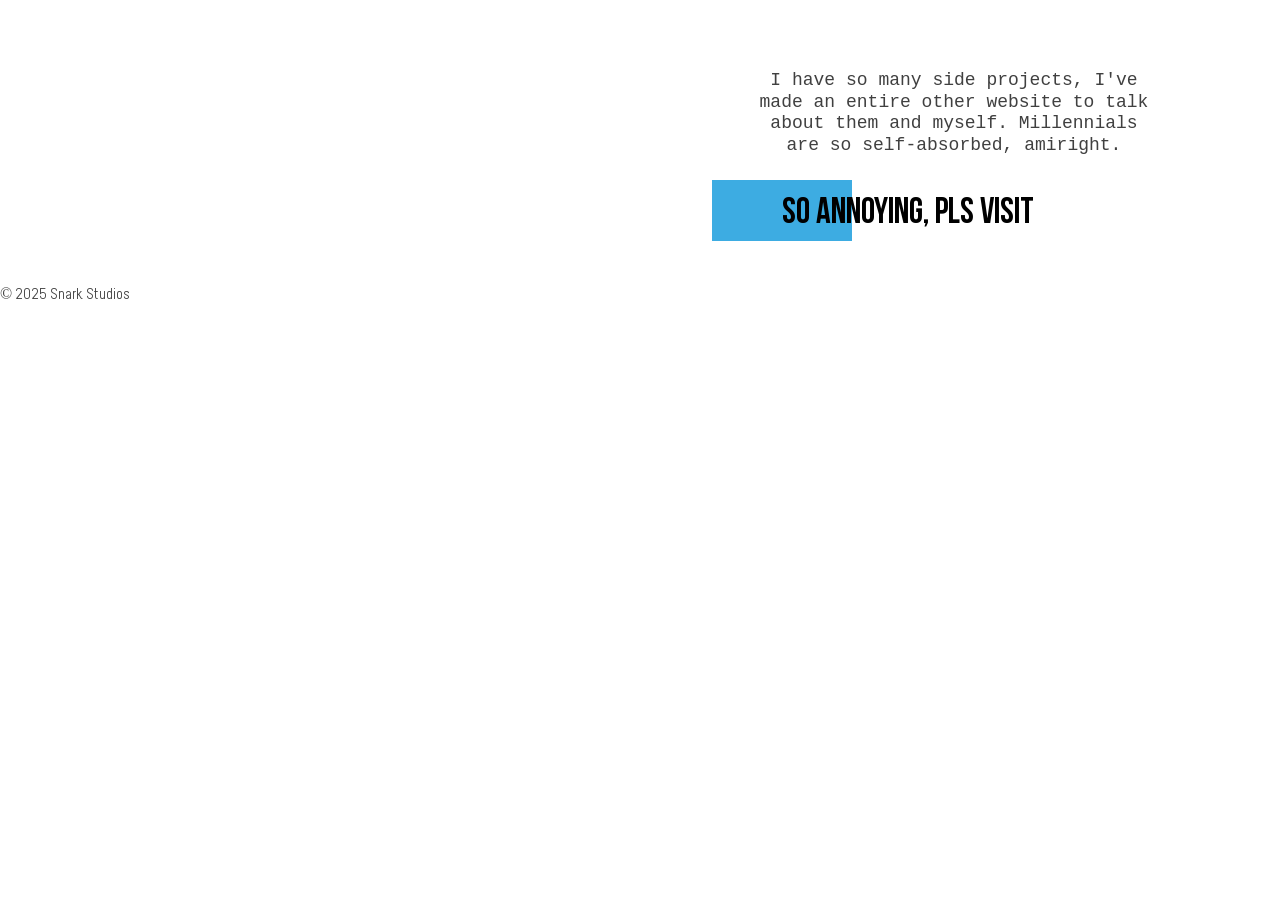
==== about.html @ 35beebc9 "initial commit everything! all subpages, js, site-header parts, images, fonts" ====
<!DOCTYPE html>
<html lang="en">
<head><meta charset="UTF-8"><title>About</title><link rel="stylesheet" href="style.css">
<script type="module" src="/site-header.js"></script></head>
<body>
<site-header></site-header>
<main id="ss-page-about" class="site-main" role="main">
            <div class="entry-content">
                <div class="ab-container">
                    <div class="ab-pic">
                        <img src="../../wp-content/uploads/2024/sara-about.jpg">
                    </div>
                    <div class="ab-headers">
                        <h5>I have so many side projects, I've made an entire other website to talk about them and myself. Millennials are so self-absorbed, amiright.</h5>
                        <a href="https://instagram.com/vtsara" class="ss-btn blue" target="_blank">So annoying, pls visit</a>
                    </div>
                </div>
            </div><!-- .entry-content -->
</main>
<footer><p>&copy; 2025 Snark Studios</p></footer>
</body>
</html>
---- style.css ----
/*--------------------------------------------------------------
>>> TABLE OF CONTENTS:
----------------------------------------------------------------
# Generic
	- Normalize
	- Box sizing
# Base
	- Typography
	- Elements
	- Links
	- Forms
## Layouts
# Components
	- Navigation
	- Posts and pages
	- Comments
	- Widgets
	- Media
	- Captions
	- Galleries
# plugins
	- Jetpack infinite scroll
# Utilities
	- Accessibility
	- Alignments

--------------------------------------------------------------*/

/*--------------------------------------------------------------
# Generic
--------------------------------------------------------------*/

/* Normalize
--------------------------------------------- */

/*! normalize.css v8.0.1 | MIT License | github.com/necolas/normalize.css */

/* Document
	 ========================================================================== */

/**
 * 1. Correct the line height in all browsers.
 * 2. Prevent adjustments of font size after orientation changes in iOS.
 */
html {
    line-height: 1.15;
    -webkit-text-size-adjust: 100%;
}

/* Sections
	 ========================================================================== */

/**
 * Remove the margin in all browsers.
 */
body {
    margin: 0;
}

/**
 * Render the `main` element consistently in IE.
 */
main {
    display: block;
}

/**
 * Correct the font size and margin on `h1` elements within `section` and
 * `article` contexts in Chrome, Firefox, and Safari.
 */
h1 {
    font-size: 2em;
    margin: 0.67em 0;
}

/* Grouping content
	 ========================================================================== */

/**
 * 1. Add the correct box sizing in Firefox.
 * 2. Show the overflow in Edge and IE.
 */
hr {
    box-sizing: content-box;
    height: 0;
    overflow: visible;
}

/**
 * 1. Correct the inheritance and scaling of font size in all browsers.
 * 2. Correct the odd `em` font sizing in all browsers.
 */
pre {
    font-family: monospace, monospace;
    font-size: 1em;
}

/* Text-level semantics
	 ========================================================================== */

/**
 * Remove the gray background on active links in IE 10.
 */
a {
    background-color: transparent;
}

/**
 * 1. Remove the bottom border in Chrome 57-
 * 2. Add the correct text decoration in Chrome, Edge, IE, Opera, and Safari.
 */
abbr[title] {
    border-bottom: none;
    text-decoration: underline;
    text-decoration: underline dotted;
}

/**
 * Add the correct font weight in Chrome, Edge, and Safari.
 */
b,
strong {
    font-weight: bolder;
}

/**
 * 1. Correct the inheritance and scaling of font size in all browsers.
 * 2. Correct the odd `em` font sizing in all browsers.
 */
code,
kbd,
samp {
    font-family: monospace, monospace;
    font-size: 1em;
}

/**
 * Add the correct font size in all browsers.
 */
small {
    font-size: 80%;
}

/**
 * Prevent `sub` and `sup` elements from affecting the line height in
 * all browsers.
 */
sub,
sup {
    font-size: 75%;
    line-height: 0;
    position: relative;
    vertical-align: baseline;
}

sub {
    bottom: -0.25em;
}

sup {
    top: -0.5em;
}

/* Embedded content
	 ========================================================================== */

/**
 * Remove the border on images inside links in IE 10.
 */
img {
    border-style: none;
}

/* Forms
	 ========================================================================== */

/**
 * 1. Change the font styles in all browsers.
 * 2. Remove the margin in Firefox and Safari.
 */
button,
input,
optgroup,
select,
textarea {
    font-family: inherit;
    font-size: 100%;
    line-height: 1.15;
    margin: 0;
}

/**
 * Show the overflow in IE.
 * 1. Show the overflow in Edge.
 */
button,
input {
    overflow: visible;
}

/**
 * Remove the inheritance of text transform in Edge, Firefox, and IE.
 * 1. Remove the inheritance of text transform in Firefox.
 */
button,
select {
    text-transform: none;
}

/**
 * Correct the inability to style clickable types in iOS and Safari.
 */
button,
[type="button"],
[type="reset"],
[type="submit"] {
    -webkit-appearance: button;
}

/**
 * Remove the inner border and padding in Firefox.
 */
button::-moz-focus-inner,
[type="button"]::-moz-focus-inner,
[type="reset"]::-moz-focus-inner,
[type="submit"]::-moz-focus-inner {
    border-style: none;
    padding: 0;
}

/**
 * Restore the focus styles unset by the previous rule.
 */
button:-moz-focusring,
[type="button"]:-moz-focusring,
[type="reset"]:-moz-focusring,
[type="submit"]:-moz-focusring {
    outline: 1px dotted ButtonText;
}

/**
 * Correct the padding in Firefox.
 */
fieldset {
    padding: 0.35em 0.75em 0.625em;
}

/**
 * 1. Correct the text wrapping in Edge and IE.
 * 2. Correct the color inheritance from `fieldset` elements in IE.
 * 3. Remove the padding so developers are not caught out when they zero out
 *		`fieldset` elements in all browsers.
 */
legend {
    box-sizing: border-box;
    color: inherit;
    display: table;
    max-width: 100%;
    padding: 0;
    white-space: normal;
}

/**
 * Add the correct vertical alignment in Chrome, Firefox, and Opera.
 */
progress {
    vertical-align: baseline;
}

/**
 * Remove the default vertical scrollbar in IE 10+.
 */
textarea {
    overflow: auto;
}

/**
 * 1. Add the correct box sizing in IE 10.
 * 2. Remove the padding in IE 10.
 */
[type="checkbox"],
[type="radio"] {
    box-sizing: border-box;
    padding: 0;
}

/**
 * Correct the cursor style of increment and decrement buttons in Chrome.
 */
[type="number"]::-webkit-inner-spin-button,
[type="number"]::-webkit-outer-spin-button {
    height: auto;
}

/**
 * 1. Correct the odd appearance in Chrome and Safari.
 * 2. Correct the outline style in Safari.
 */
[type="search"] {
    -webkit-appearance: textfield;
    outline-offset: -2px;
}

/**
 * Remove the inner padding in Chrome and Safari on macOS.
 */
[type="search"]::-webkit-search-decoration {
    -webkit-appearance: none;
}

/**
 * 1. Correct the inability to style clickable types in iOS and Safari.
 * 2. Change font properties to `inherit` in Safari.
 */
::-webkit-file-upload-button {
    -webkit-appearance: button;
    font: inherit;
}

/* Interactive
	 ========================================================================== */

/*
 * Add the correct display in Edge, IE 10+, and Firefox.
 */
details {
    display: block;
}

/*
 * Add the correct display in all browsers.
 */
summary {
    display: list-item;
}

/* Misc
	 ========================================================================== */

/**
 * Add the correct display in IE 10+.
 */
template {
    display: none;
}

/**
 * Add the correct display in IE 10.
 */
[hidden] {
    display: none;
}

/* Box sizing
--------------------------------------------- */

/* Inherit box-sizing to more easily change it's value on a component level.
@link http://css-tricks.com/inheriting-box-sizing-probably-slightly-better-best-practice/ */
*,
*::before,
*::after {
    box-sizing: inherit;
}

html {
    box-sizing: border-box;
}

/*--------------------------------------------------------------
# Base
--------------------------------------------------------------*/

/* Typography
--------------------------------------------- */
body,
button,
input,
select,
optgroup,
textarea {
    color: #404040;
    font-family: -apple-system, BlinkMacSystemFont, "Segoe UI", Roboto, Oxygen-Sans, Ubuntu, Cantarell, "Helvetica Neue", sans-serif;
    font-size: 1rem;
    line-height: 1.5;
}

@font-face {
    font-family: Bebas;
    src: url('media/BebasNeue.svg') format('svg'),
        /* Legacy iOS */
        url('media/BebasNeue.woff') format('woff'),
        /* Pretty Modern Browsers */
        url('media/BebasNeue.woff2') format('woff2'),
        /* Super Modern Browsers */
        url('media/BebasNeue.ttf') format('truetype');
    /* Safari, Android, iOS */
}

@font-face {
    font-family: Melbourne;
    src: url('media/Melbourne.svg') format('svg'),
        /* Legacy iOS */
        url('media/Melbourne.woff') format('woff'),
        /* Pretty Modern Browsers */
        url('media/Melbourne.woff2') format('woff2'),
        /* Super Modern Browsers */
        url('media/Melbourne.ttf') format('truetype');
    /* Safari, Android, iOS */
}

h1,
h2,
h3,
h4,
h5,
h6 {
    clear: both;
    font-weight: normal;
}

h1 {
    font-family: 'Bebas';
    color: #000;
    font-size: 60px;
}

h2 {
    font-family: 'Bebas';
    font-size: 24px;
    font-size: 2.2rem;
    color: #3dace2;
}

h3 {
    font-family: 'Bebas';
    font-size: 22px;
    font-size: 2.2rem;
    color: #000;
    line-height: 1.45;
}

h3.protected-subheader {
    font-size: 21px;
    max-width: 500px;
    line-height: 1.2;
    text-align: center;
    margin: 70px auto;
}

h4 {
    font-family: 'Bebas';
    color: #3dace2;
    font-size: 40px;
}

h5 {
    font-family: 'Courier', Courier, monospace;
}

h6 {
    font-family: Courier;
    color: #3dace2;
    font-size: 15px;
    font-weight: 600;
}

p {
    margin-bottom: 1.5em;
    font-family: 'Melbourne';
}

dfn,
cite,
em,
i {
    font-style: italic;
}

blockquote {
    margin: 0 1.5em;
}

address {
    margin: 0 0 1.5em;
}

pre {
    background: #eee;
    font-family: "Courier 10 Pitch", courier, monospace;
    line-height: 1.6;
    margin-bottom: 1.6em;
    max-width: 100%;
    overflow: auto;
    padding: 1.6em;
}

code,
kbd,
tt,
var {
    font-family: monaco, consolas, "Andale Mono", "DejaVu Sans Mono", monospace;
}

abbr,
acronym {
    border-bottom: 1px dotted #666;
    cursor: help;
}

mark,
ins {
    background: #fff9c0;
    text-decoration: none;
}

big {
    font-size: 125%;
}

/* Elements
--------------------------------------------- */
body {
    background: #fff;
    font-family: 'Melbourne';
}

hr {
    background-color: #c485f0;
    margin: 40px 0 70px;
    height: 3px;
    box-shadow: 0 4px 6px 1px rgba(0, 0, 0, 0.3);
}

ul,
ol {
    margin: 0 0 1.5em 3em;
}

ul {
    list-style: disc;
}

ol {
    list-style: decimal;
}

li>ul,
li>ol {
    margin-bottom: 0;
    margin-left: 1.5em;
}

dt {
    font-weight: 700;
}

dd {
    margin: 0 1.5em 1.5em;
}

/* Make sure embeds and iframes fit their containers. */
embed,
iframe,
object {
    max-width: 100%;
}

img {
    height: auto;
    max-width: 100%;
}

figure {
    margin: 1em 0;
}

table {
    margin: 0 0 1.5em;
    width: 100%;
}

/* Links + Buttons
--------------------------------------------- */
a {
    color: #3dace2;
    text-decoration: none;
}

a:hover,
a:focus,
a:active {
    text-decoration: none;
}

a:focus {
    outline: thin dotted;
}

a:hover,
a:active {
    outline: 0;
}

a,
button,
input:focus,
input[type="button"],
input[type="reset"],
input[type="submit"],
textarea:focus,
.button,
.front-page .overlay,
.gallery img,
.site-header {
    -webkit-transition: all 0.3s ease-in-out;
    -moz-transition: all 0.3s ease-in-out;
    -ms-transition: all 0.3s ease-in-out;
    -o-transition: all 0.3s ease-in-out;
    transition: all 0.3s ease-in-out;
}

.ss-btn {
    -webkit-transition: all 0.3s ease-in-out;
    -moz-transition: all 0.3s ease-in-out;
    -ms-transition: all 0.3s ease-in-out;
    -o-transition: all 0.3s ease-in-out;
    transition: all 0.3s ease-in-out;
    background-color: transparent;
    padding: 10px 40px 8px;
    display: inline-block;
    position: relative;
    font-family: Bebas;
    font-size: 36px;
    line-height: 33px;
    color: #fff;
    position: relative;
    z-index: 1;
    margin: 30px 20px;
    opacity: 1;
}

.ss-btn:after {
    content: '';
    position: absolute;
    background-color: #3dace2;
    height: 61px;
    width: 140px;
    left: -30px;
    top: -6px;
    z-index: -1;
    transition: all .3s ease-in;
}

.ss-btn:hover:after {
    left: 24px;
    width: 92%;
    transition: all .3s ease-in;
}

.ss-btn a {
    color: #000;
}

.ss-btn.sm {
    transform: scale(0.7);
}

.ss-btn.green:after {
    background-color: #c7da2c;
}

.ss-btn.pink,
.ss-btn.blue,
.ss-btn.green {
    color: #fff;
}

.ss-btn.pink:after {
    background-color: #c485f0;
}

.ss-btn.green:hover:after {
    left: 24px;
    width: 92%;
}

.ss-btn.black:after {
    background-color: #000;
    height: 52px;
    top: -4px;
}

.ss-btn:focus {
    color: #fff;
}

.ss-btn:hover,
.ss-btn:active,
.ss-btn:visited {
    color: #fff;
}

.button p {
    text-align: center; 
    font-style: italic;
}

.smaller {
    font-size: 24px;
    padding: 12px 25px 10px;
}

/* image link / hover */

.ss-img img {
    -webkit-transition: all 0.3s ease-in-out;
    -moz-transition: all 0.3s ease-in-out;
    -ms-transition: all 0.3s ease-in-out;
    -o-transition: all 0.3s ease-in-out;
    transition: all 0.3s ease-in-out;
}

.ss-img img:hover {
    filter: grayscale(100%);
}


/* Forms
--------------------------------------------- */

input[type="button"],
input[type="reset"] {
    border: 1px solid;
    border-color: #ccc #ccc #bbb;
    border-radius: 3px;
    background: #e6e6e6;
    color: rgba(0, 0, 0, 0.8);
    line-height: 1;
    padding: 0.6em 1em 0.4em;
}

input[type="text"],
input[type="email"],
input[type="url"],
input[type="password"],
input[type="search"],
input[type="number"],
input[type="tel"],
input[type="range"],
input[type="date"],
input[type="month"],
input[type="week"],
input[type="time"],
input[type="datetime"],
input[type="datetime-local"],
input[type="color"],
textarea {
    color: #111;
    border: none;
    border-radius: 0px;
    padding: 7px;
}

input[type="text"]:focus,
input[type="email"]:focus,
input[type="url"]:focus,
input[type="password"]:focus,
input[type="search"]:focus,
input[type="number"]:focus,
input[type="tel"]:focus,
input[type="range"]:focus,
input[type="date"]:focus,
input[type="month"]:focus,
input[type="week"]:focus,
input[type="time"]:focus,
input[type="datetime"]:focus,
input[type="datetime-local"]:focus,
input[type="color"]:focus,
textarea:focus {
    color: #111;
    border: 1px solid #c485f0;
    opacity: 100%;
    background-color: #ede5f9;
}

select {
    border: 1px solid #ccc;
}

textarea {
    width: 100%;
}

input,
select,
textarea {
    background-color: #b5b6b7;
    opacity: 10%;
    border: none;
    border-radius: 0;
    color: #000;
    font-family: Melbourne, sans-serif;
    font-size: 20px;
    font-size: 2rem;
    -webkit-font-smoothing: antialiased;
    font-weight: 400;
    line-height: 1.5;
    padding: 20px;
    width: 100%;
}

input[type="submit"] {
    width: unset;
}

input[type="submit"]:hover {
    cursor: pointer;
    background-color: #c485f0;
}



/* Navigation
--------------------------------------------- */
#masthead {
    position: relative;
}

.main-header {
    position: fixed;
    width: 100%;
    z-index: 999;
    top: 0;
    opacity: 0;
    pointer-events: none;
    background: rgb(255 255 255 / 70%);
    border-bottom: 3px solid #cede54;
    box-shadow: 2px 4px 9px 1px #b5b6b7;
    transition: opacity .5s ease-in .2s;
}

.home .main-header.visible {
    transition: opacity .5s ease-in .2s;
    opacity: 1;
    pointer-events: auto;
}

.main-header .container {
    display: flex;
    flex-direction: row;
    justify-content: space-between;
    align-items: center;
    max-width: 1200px;
    margin: auto;
    padding: 0 20px;
}

.main-header .site-branding {
    max-width: 90px;
}

.site-branding img {
    padding: 7px;
    vertical-align: middle;
}

.main-navigation ul {
    display: flex;
    gap: 20px;
    list-style: none;
    margin: 0;
    padding-left: 0;
    font-family: 'Bebas';
    font-size: 26px;
    letter-spacing: .5px;
}

.main-navigation ul ul {
    box-shadow: 0 3px 3px rgba(0, 0, 0, 0.2);
    float: left;
    position: absolute;
    top: 100%;
    left: -999em;
    z-index: 99999;
}

.main-navigation ul ul ul {
    left: -999em;
    top: 0;
}

.main-navigation ul ul li:hover>ul,
.main-navigation ul ul li.focus>ul {
    display: block;
    left: auto;
}

.main-navigation ul ul a {
    width: 200px;
}

.main-navigation ul li:hover>ul,
.main-navigation ul li.focus>ul {
    left: auto;
}

.main-navigation li {
    position: relative;
    padding: 5px 0px;
}

.main-navigation li#menu-item-22 {
    padding: 5px 20px 5px;
    background: #3dace2;
}

.main-navigation li#menu-item-22 a {
    color: #fff;
}

.main-navigation a {
    display: block;
    text-decoration: none;
    position: relative;
}

.main-navigation a:hover {
    transform: translatey(14px);
}

/* Small menu. */
.menu-toggle,
.main-navigation.toggled ul {
    display: block;
}

@media screen and (min-width: 37.5em) {

    .menu-toggle {
        display: none;
    }
}

.site-main .comment-navigation,
.site-main .posts-navigation,
.site-main .post-navigation {
    margin: 0 0 1.5em;
}

.comment-navigation .nav-links,
.posts-navigation .nav-links,
.post-navigation .nav-links {
    display: flex;
}

.comment-navigation .nav-previous,
.posts-navigation .nav-previous,
.post-navigation .nav-previous {
    flex: 1 0 50%;
}

.comment-navigation .nav-next,
.posts-navigation .nav-next,
.post-navigation .nav-next {
    text-align: end;
    flex: 1 0 50%;
}

/* Posts and pages
--------------------------------------------- */

.page-content,
.entry-content,
.entry-summary {
    margin: 1.5em 0 0;
}

header.entry-header {
    background-color: #cede54;
    padding: 30px 0 0;
    height: 300px;
}

.site-main .entry-content {
    margin: 70px auto;
}

.site-main h5 {
    max-width: 400px;
    margin: auto;
    text-align: center;
    font-size: 19px;
    line-height: 1.2;
}

/* Media
--------------------------------------------- */


/* Make sure logo link wraps around logo image. */
.custom-logo-link {
    display: inline-block;
}

/*--------------------------------------------------------------
# Utilities
--------------------------------------------------------------*/

.ss-flex-row {
    display: flex;
    flex-direction: row;
}

.ss-flex-col {
    display: flex;
    flex-direction: column;
}

.overlay {
    position: absolute;
    top: 0;
    left: 0;
    width: 100%;
    height: 100%;
}

.bebas {
    font-family: 'Bebas';
    font-weight: normal;
}

.blue {
    color: #3dace2;
}

.green {
    color: #c7da2c;
}

.pink {
    color: #c485f0;
}

.blk-txt {
    color: #000 !important;
}

.center {
    text-align: center;
}

.mini-p {
    max-width: 600px;
    margin: auto;
}

.hex-bkgr {
    background: url('media/bkgr-light-hex.jpg');
    background-repeat: no-repeat;
    background-size: cover;
    background-size: cover;
    background-repeat: no-repeat;
}


/* Current Clients Banner */

.current-clients {
    padding: 90px 20px 100px;
    background-color: #c7da2c;
    text-align: center;
}

.current-clients h3 {
    display: inline;
    padding-right: 30px;
    font-size: 2.8rem;
}

.current-clients a.ss-btn {
    vertical-align: super;
}

.current-clients .ss-btn:after {
    width: 197px;
}

.current-clients .ss-btn:hover:after {
    width: 97%;
}

.current-clients p {
    max-width: 600px;
    margin: auto;
    font-family: 'Courier';
    font-size: 12px;
}

.current-clients p a {
    vertical-align: unset;
    text-decoration: underline;
}



/* Titles
--------------------------------------------- */

.archive-description .entry-title,
.archive-title,
.author-box-title {
    font-size: 24px;
    font-size: 2.4rem;
    margin-bottom: 10px;
}

.entry-title {
    font-size: 70px;
    font-size: 7.4rem;
    color: #3dace2;
}

article.page .entry-title {
    margin-top: 190px;
    margin-bottom: 0;
    text-align: center;
}

.entry-title a,
.sidebar .widget-title a {
    color: #000;
    text-decoration: none;
}

.entry-title a:hover,
.entry-title a:focus {
    color: #e17fb3;
}

/* Alignments
--------------------------------------------- */
.alignleft {

    /*rtl:ignore*/
    float: left;

    /*rtl:ignore*/
    margin-right: 1.5em;
    margin-bottom: 1.5em;
}

.alignright {

    /*rtl:ignore*/
    float: right;

    /*rtl:ignore*/
    margin-left: 1.5em;
    margin-bottom: 1.5em;
}

.aligncenter {
    clear: both;
    display: block;
    margin-left: auto;
    margin-right: auto;
    margin-bottom: 1.5em;
}


.inner {
    clear: both;
    margin: 0 auto;
    max-width: 1100px;
    word-wrap: break-word;
}



/* Custom Pages
--------------------------------------------- 
	- Home
	--------------------------------------------- */

#ss-welcome {
    padding: 80px 20px 20px;
    background-color: #fff;
  transition: background-color .2s ease-in;
}

#ss-welcome .inner {
    max-width: 1200px;
    opacity: 0;
    transition: opacity 1.1s ease-in;
    position: relative;
    min-height:90vh;
}

/* Visible states triggered via JS */
#ss-welcome.hero-bg-loaded {
  background-color: #c485f0;
}

.hero-content-visible {
  opacity: 1 !important;
  transition: opacity 1s ease-in;
}

.page-content-visible {
  opacity: 1 !important;
  transition: opacity 1s ease-in;
}

#ss-welcome h2 {
    margin: 20px; 
    font-size: 50px;
    line-height: .98;
    position: absolute;
    top: 40%;
    left: 50%;
    color: #c7da2c;
    max-width: 300px;
    transition: opacity 1s ease-in .4s; /* TODO: update so it fades in sep from logo */
}

.hero .movie {
    height: 80vh;
    width: 100vw;
    background: linear-gradient(#c485f0de, #c485f073 50%), url("media/whatever.jpg");
  background-attachment: fixed; 
  background-repeat: no-repeat; 
  background-size: cover; 
  background-position-x: center; 
  background-position-y: 90px; /* // Show the bottom of the image - put 0 to start at the top --> This is what JS will update when the page is scrolled */
}

.elevator {
    background-color: #c7da2c;
    padding: 80px 20px 100px;
}
.elevator h3 {
font-family: Courier;
    font-size: 22px;
    line-height: 25px;
    max-width: 400px;
    margin: 20px;
}

.elevator .boom {
    display: flex;
    flex-direction: row;
    justify-content: space-between;
    align-items: center;
    color: #000;
    margin: 50px 20px;
    font-family: bebas;
    font-size: 32px;
    line-height: .98;
}
.elevator .bg-box {
    position: relative;
    color: #000;
    font-family: Melbourne;
    font-size: 20px;
    padding: 30px 40px;
    max-width:800px;
}
.elevator .bg-box {
  opacity: 0;
  transition: opacity 0.6s ease, transform 0.6s ease;
  transform: translateX(-100px);
}
.elevator .bg-box p {
    position: relative;
    z-index: 0;
}
.elevator .bg-box:before {
    position: absolute;
    content: ''; 
    width: 110%;
    height: 450px;
    top: 0;
    left: -30px;
    background-color: #3dace2;
    z-index: 0;
}


#ss-services {
    padding: 100px 20px;
    display: flex;
    flex-direction: column;
    align-items: center;
    justify-content: center;
    min-height: 77vh;
}

#ss-services .svc-container {
    display: flex;
    flex-direction: row;
    flex-wrap: nowrap;
    justify-content: center;
    align-items: center;
    gap: 30px;
    margin-bottom: 50px;
}
#ss-services.hex-bkgr {
    background: linear-gradient(rgb(196 133 240 / 2%), rgb(196 133 240 / 45%) 97%), url(media/bkgr-light-hex.jpg);
}

.svc-container .svc-box {
    flex-grow: 1;
    text-align: center;
    border: 6px solid #c7da2c;
    padding: 30px 40px;
    transition: all .3s ease-in;
    position: relative;
}

.svc-box:hover {
    box-shadow: 13px 15px 8px rgb(177 95 208 / 50%);
    transition: all .3s ease-in;
    cursor: pointer;
}

.svc-box h3 {
    font-family: 'BEBAS';
    color: #3dace2;
    font-size: 40px;
    margin: 10px;
    line-height: .95em;
}

.svc-box h5 {
    font-family: courier;
    font-size: 17px;
    font-weight: bold;
    margin: 0 auto;
    position: relative;
    width: fit-content;
}

.svc-box h5:before {
    position: absolute;
    content: '<';
    left: -11px;
}

.svc-box h5:after {
    position: absolute;
    content: '>';
    right: -13px;
    top: 1px;
}

.svc-box p {
    font-size: 18px;
    line-height: 21px;
}

#ss-services .ss-btn {
    margin-bottom: 0;
}
#ss-services .ss-btn:after {
    width: 266px;
}
#ss-services .ss-btn:hover:after {
    width: 95%;
}

#ss-about {
    background: url('media/sara-parkbench.jpg');
    background-color: #3dabe27b;
    background-repeat: no-repeat;
    background-size: cover;
    background-position: center right;
    position: relative;
    min-height: 86vh;
}

#ss-about .overlay.bottom {
    background: rgba(61, 171, 226, 0.5);
}

#ss-about .overlay.top {
    background: linear-gradient(to bottom, rgba(35, 31, 32, 0.99) 0%,
            rgba(35, 31, 32, 0.6) 20%,
            rgba(35, 31, 32, 0) 35%,
            rgba(35, 31, 32, 0) 100%)
}

#ss-about h2 {
    text-align: center;
    color: #cede54;
    font-size: 3.5rem;
    line-height: 2.8rem;
    margin: 100px 0 0;
}

#ss-about .bio {
    max-width: 500px;
    width: 100%;
    margin-left: 12%;
}

#ss-about .bio p {
    font-family: 'Courier New';
    font-weight: bold;
    font-size: 20px;
    color: #fff;
    line-height: 1.2;
}

#ss-about .aside {
    position: absolute;
    margin: 10px 90px 20px 30px;
    right: 0;
    bottom: 0;
}

#ss-about .aside h4 {
    margin: 0;
    text-align: center;
    color: #c7da2c;
    font-size: 36px;
    line-height: 32px;
}

#ss-about .aside .ss-btn {
    font-size: 28px;
    line-height: 28px;
}

#ss-about .aside .ss-btn:after {
    height: 52px;
    top: -4px;
}


/* Custom Pages: About page */

#ss-page-about .entry-content {
    max-width: 1200px;
    margin: auto;
    padding-top: 70px;
}

#page-about .entry-header {
    text-align: right;
    margin-right: 18%;
}

.ab-container {
    display: flex;
    position: relative;
    justify-content: space-around;
    flex-direction: row;
    align-items: flex-start;
    gap: 60px;
    padding: 0 20px;
}

.ab-container .ab-pic {
    max-width: 500px;
    width: 55%;
    margin-top: -160px;
}

.ab-headers {
    width: 40%;
}

.ab-headers h5 {
    font-size: 18px;
}

.ab-headers .ss-btn {
    color: #000;
}



/* Custom Pages
--------------------------------------------- 
	- Portfolio page + layouts 
	--------------------------------------------- */

#ss-page-portfolio .entry-content {
    max-width: 1200px;
}

#ss-page-portfolio h6 {
    max-width: 500px;
    margin: auto;
    text-align: center;
    padding: 30px 0;
}

.projects-container {
    margin: auto;
    padding: 30px 20px 0;
    color: #2d2d2d;
}


@media(max-width:700px) {
    .project-img {
        padding-right: 0 !important;
        width: 100%;
    }

    .project-img img {
        max-width: 100%;
    }

    .project-info {
        width: 100%;
    }
}

.project-box {
    display: flex;
    flex-direction: row;
    align-items: center;
    margin-bottom: 50px;
}

.project-img {
    padding: 0 20px 0 0;
    width: 50%
}

.project-info {
    font-size: 20px;
    font-family: Melbourne;
    line-height: 1.2;
    width: 50%;
}

.project-title {
    margin: 0;
    line-height: 1;
}

.project-client {
    font-family: Melbourne;
    font-size: 18px;
    font-style: italic;
}

.project-summary {
    border-top: solid 3px #3dace2;
    border-bottom: solid 3px #3dace2;
    padding: 10px 0;
    margin-bottom: 10px;
}

.project-info p {
    font-size: 18px;
}

.project-summary h5,
.project-info p,
.project-info h3 {
    margin: 0;
}

.project-summary h5 {
    font-family: 'Bebas';
    text-align: left;
}

.project-info h3 {
    font-family: 'Courier New', Courier, monospace;
    font-size: 20px;
    font-weight: bold;

}

.ss-btn.project-sample {
    transform: scale(0.6);
    margin: 10px 0;
}

@media (max-width: 700px) {
    .project-box {
        flex-direction: column;
    }
}



/* Custom Pages
--------------------------------------------- 
	- Web Dev Page
	--------------------------------------------- */
#ss-page-webdev .intro {
    max-width: 700px;
    margin: 30px auto;
    padding: 20px 40px;
    font-size: 18px;
    position: relative;
    color: #fff;
}

#ss-page-webdev .intro:after {
    position: absolute;
    content: '';
    height: 100%;
    top: 0;
    left: 0;
    width: 100vw;
    background-color: #3dace2;
    z-index: -1;
}

#ss-page-webdev .row {
    display: flex;
    flex-direction: column;
    padding: 20px 0 0 12%;
    margin-left: 10%;
    margin-right: 3%;
    font-family: 'Courier';
    max-width: 950px;
    position: relative;
}

#ss-page-webdev .row:before {
    position: absolute;
    content: '';
    height: 83%;
    top: 0;
    right: 26%;
    width: 100vw;
    z-index: -1;
    border: 4px #cede54 solid;
}

#ss-page-webdev .bebas {
    color: #c485f0;
    font-size: 25px;
    text-align: center;
    margin: 30px 0 0;
}

#ss-page-webdev h6 {
    align-self: flex-end;
    margin: 60px 0 20px;
}

#ss-page-webdev .row * {
    font-family: 'courier';
    max-width: 500px;
}

#ss-page-webdev .row ul {
    margin: 0;
}

#ss-page-webdev .services {
    position: relative;
    padding: 50px 20px 70px;
}

#ss-page-webdev .services:before {
    content: "";
    position: absolute;
    top: 0;
    left: 0;
    right: 0;
    bottom: 0;
    background: url('media/bkgr-light-hex.jpg');
    background-position: left center;
    background-size: cover;
    background-repeat: no-repeat;
    transform: scaleX(-1);
    z-index: -1;
}

#ss-page-webdev .services {
    position: relative;
    padding: 100px 20px 120px;
    display: flex;
    flex-direction: column;
}

.services>div {
    max-width: 1200px;
    display: flex;
    gap: 100px;
    align-items: center;
    justify-content: flex-start;
    padding-left: 30px;
}

.services>div>div {
    max-width: 470px;
    padding: 0 40px 0 0;
}

.services h2 {
    margin: 0;
    line-height: 2.1rem;
    font-size: 2.8rem;
}

.services p {
    font-family: 'Courier';
}

.services .ss-btn {
    display: block;
}


/* password pre launch page */

/* TODO fix this */
#post-550 .entry-content {
    max-width: 800px;
    margin: 70px auto;
}

#post-550 #mc_embed_signup {
    max-width: 600px;
}


#post-147 .entry-content {
    max-width: 900px;
}




/*
- Stuff Container Layout 
--------------------------------------------- */
.ss-stuff-container {
    display: flex;
    flex-wrap: wrap;
    align-items: center;
    margin: 0 auto 30px auto;
}

.ss-stuff-item {
    flex-grow: 1;
    display: flex;
    align-items: center;
}

.ss-home-services {
    display: grid;
    grid-template-columns: 40% 40%;
    grid-column-gap: 5%;
    padding-bottom: 50px;
    justify-content: center;
}



/* Site Footer
------------------------------------------------- */

.site-footer {
    line-height: 1;
    padding: 40px 0;
    background-color: #e6e7e8;
}

.site-footer .wrap {
    margin: 0 auto;
    max-width: 1280px;
    padding-left: 60px;
    padding-right: 60px;
}

.site-footer p {
    font-size: 18px;
    font-size: 1.8rem;
    margin-bottom: 0;
    text-align: center;
}

.site-footer a {
    color: #3dace2;
}

.site-footer a:hover,
.site-footer a:focus {
    color: #e17fb3;
}



/* ANIMATIONS 
---------------------------------------- */

.site-container {
    -webkit-animation: fadein 1s;
    -moz-animation: fadein 1s;
    -ms-animation: fadein 1s;
    -o-animation: fadein 1s;
    animation: fadein 1s;
}

@keyframes fadein {
    from {
        opacity: 0;
    }

    to {
        opacity: 1;
    }
}

@-moz-keyframes fadein {
    from {
        opacity: 0;
    }

    to {
        opacity: 1;
    }
}

@-webkit-keyframes fadein {
    from {
        opacity: 0;
    }

    to {
        opacity: 1;
    }
}

@-ms-keyframes fadein {
    from {
        opacity: 0;
    }

    to {
        opacity: 1;
    }
}

@-o-keyframes fadein {
    from {
        opacity: 0;
    }

    to {
        opacity: 1;
    }
}

.js .fadeup-effect {
    opacity: 0;
    overflow: hidden;
    -webkit-animation-duration: 1s;
    animation-duration: 1s;
    -webkit-animation-fill-mode: both;
    animation-fill-mode: both;
    -webkit-animation-timing-function: ease-in-out;
    animation-timing-function: ease-in-out;
}

@-webkit-keyframes fadeInUp {
    from {
        opacity: 0;
        -webkit-transform: translateY(20px);
    }

    to {
        opacity: 1;
        -webkit-transform: translateY(0);
    }
}

@keyframes fadeInUp {
    from {
        opacity: 0;
        transform: translateY(20px);
    }

    to {
        opacity: 1;
        transform: translateY(0);
    }
}

.fadeInUp {
    -webkit-animation-name: fadeInUp;
    animation-name: fadeInUp;
}

@keyframes roll {
    to {
        transform: translateX(70vw) rotateZ(360deg);
    }
}


#page-content {
  transition: opacity 0.8s ease-in;
}


/* Media Queries
---------------------------------------------------------------------------------------------------- */

@media only screen and (max-width: 1023px) {

    .genesis-nav-menu a {
        padding-left: 10px;
        padding-right: 10px;
    }

}

@media only screen and (max-width: 800px) {

    .menu-toggle {
        line-height: 20px;
        position: relative;
        z-index: 1000;
        width: 100%;
    }

    .menu-toggle::before {
        font-size: 2em;
        margin-right: 10px;
        text-rendering: auto;
        vertical-align: middle;
    }

    .sub-menu-toggle {
        float: right;
        padding: 10px;
        position: absolute;
        right: 1px;
        top: 1px;
        z-index: 100;
    }

    .sub-menu-toggle::before {
        display: inline-block;
        text-rendering: auto;
        -webkit-transform: rotate(0);
        -ms-transform: rotate(0);
        transform: rotate(0);
        -webkit-transition: transform .25s ease-in-out;
        -ms-transition: transform .25s ease-in-out;
        transition: transform .25s ease-in-out;
    }

    .sub-menu-toggle.activated::before {
        -webkit-transform: rotate(180deg);
        -ms-transform: rotate(180deg);
        transform: rotate(180deg);
    }


    #scroll-down {
        max-width: 7%;
        padding-top: 15px;
    }

    /* portfolio responsive edits */
    .project-box {
        flex-direction: column;
    }

    .project-img {
        width: 90%;
    }

    .project-info {
        width: 90%;
    }

    /* home responsive edits */
    .top-row {
        display: flex;
        flex-direction: row;
        align-items: flex-start;
    }

    .top-row .logo {
        width: 50%;
    }

    .top-row .right {
        opacity: 0;
    }

    .title-row {
        display: flex;
        flex-direction: column;
        justify-content: center;
        align-items: center;
    }

    .title-row a,
    .title-row h3 {
        position: relative;
        top: unset !important;
        left: unset !important;
        bottom: unset !important;
    }

    .title-row a h1 span {
        text-align: center;
        margin: 0 auto 15px;
        display: block;
    }

    #ss-welcome .button img {
        display: block;
        margin: auto;
        margin-top: 70px;
    }


}

@media only screen and (max-width: 600px) {

    

}
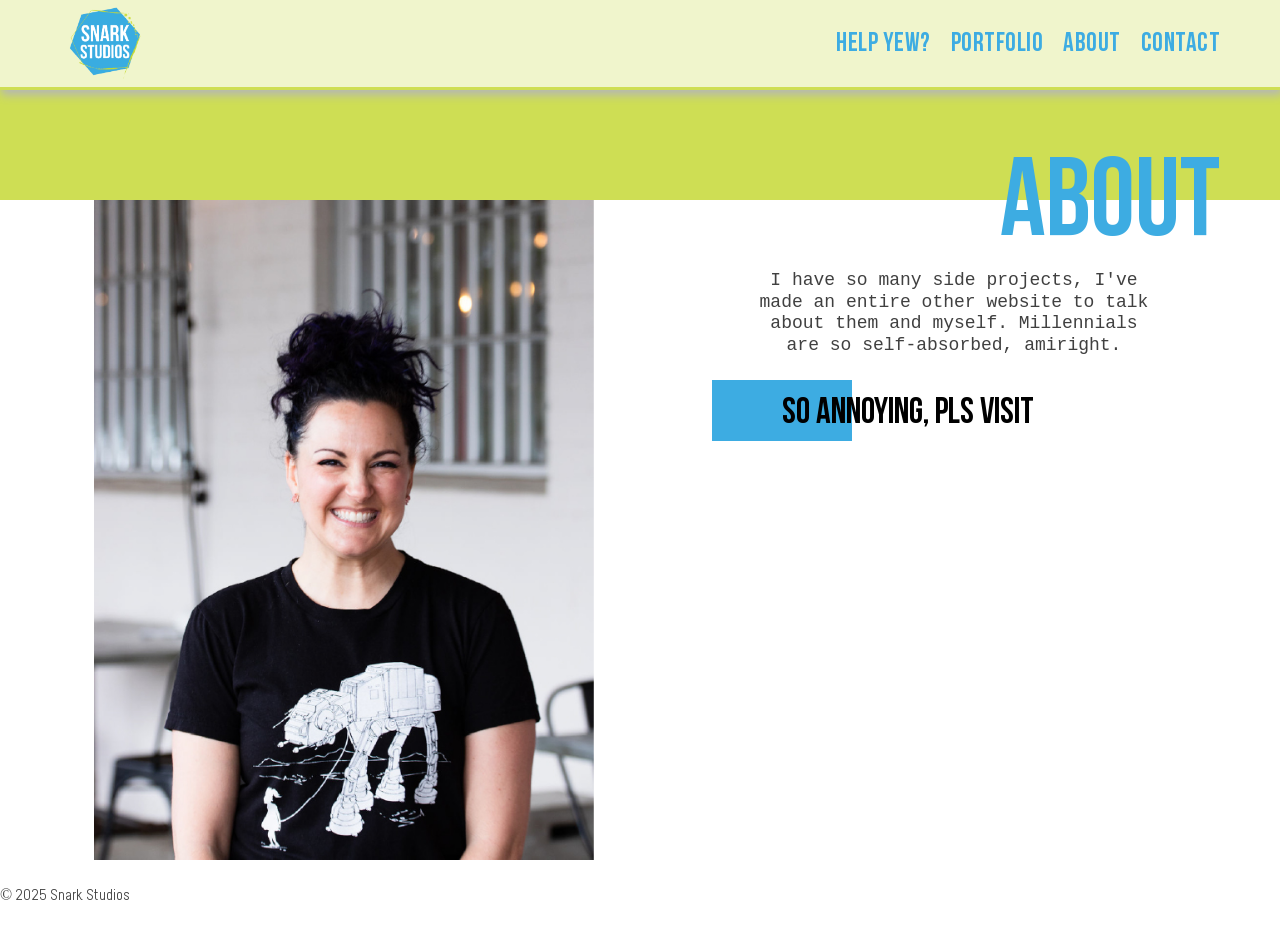
==== commit 87b001fd: "bio section major work: fading of text, fading of bg image overlay, green ribbon animation, image ch" ====
--- a/about.html
+++ b/about.html
@@ -1,22 +1,36 @@
 <!DOCTYPE html>
 <html lang="en">
-<head><meta charset="UTF-8"><title>About</title><link rel="stylesheet" href="style.css">
-<script type="module" src="/site-header.js"></script></head>
-<body>
-<site-header></site-header>
-<main id="ss-page-about" class="site-main" role="main">
-            <div class="entry-content">
-                <div class="ab-container">
-                    <div class="ab-pic">
-                        <img src="../../wp-content/uploads/2024/sara-about.jpg">
-                    </div>
-                    <div class="ab-headers">
-                        <h5>I have so many side projects, I've made an entire other website to talk about them and myself. Millennials are so self-absorbed, amiright.</h5>
-                        <a href="https://instagram.com/vtsara" class="ss-btn blue" target="_blank">So annoying, pls visit</a>
-                    </div>
+
+<head>
+    <meta charset="UTF-8">
+    <title>About</title>
+    <link rel="stylesheet" href="style.css">
+    <script type="module" src="/site-header.js"></script>
+</head>
+
+<body id="ss-page-about">
+    <site-header></site-header>
+    <header class="entry-header">
+        <h1>About</h1>
+    </header><!-- .entry-header -->
+    <main class="site-main" role="main">
+        <div class="entry-content">
+            <div class="ab-container">
+                <div class="ab-pic">
+                    <img src="media/sara-about.jpg">
                 </div>
-            </div><!-- .entry-content -->
-</main>
-<footer><p>&copy; 2025 Snark Studios</p></footer>
+                <div class="ab-headers">
+                    <h5>I have so many side projects, I've made an entire other website to talk about them and myself.
+                        Millennials are so self-absorbed, amiright.</h5>
+                    <a href="https://instagram.com/vtsara" class="ss-btn blue" target="_blank">So annoying, pls
+                        visit</a>
+                </div>
+            </div>
+        </div><!-- .entry-content -->
+    </main>
+    <footer>
+        <p>&copy; 2025 Snark Studios</p>
+    </footer>
 </body>
-</html>
+
+</html>
--- a/style.css
+++ b/style.css
@@ -841,7 +841,7 @@
     transition: opacity .5s ease-in .2s;
 }
 
-.home .main-header.visible {
+.main-header.visible {
     transition: opacity .5s ease-in .2s;
     opacity: 1;
     pointer-events: auto;
@@ -968,7 +968,7 @@
     flex: 1 0 50%;
 }
 
-/* Posts and pages
+/* pages
 --------------------------------------------- */
 
 .page-content,
@@ -980,11 +980,21 @@
 header.entry-header {
     background-color: #cede54;
     padding: 30px 0 0;
-    height: 300px;
+    height: 200px;
+}
+
+.entry-header h1 {
+    font-size: 7rem;
+    position: relative;
+    line-height: 6.8rem;
+    text-align: center;
+    color: #3dace2;
+    top: 25%;
 }
 
 .site-main .entry-content {
     margin: 70px auto;
+    overflow: hidden;
 }
 
 .site-main h5 {
@@ -1203,7 +1213,7 @@
   background-color: #c485f0;
 }
 
-.hero-content-visible {
+.now-visible {
   opacity: 1 !important;
   transition: opacity 1s ease-in;
 }
@@ -1241,11 +1251,12 @@
     padding: 80px 20px 100px;
 }
 .elevator h3 {
-font-family: Courier;
+    font-family: Courier;
     font-size: 22px;
     line-height: 25px;
     max-width: 400px;
     margin: 20px;
+    opacity: 0;
 }
 
 .elevator .boom {
@@ -1258,6 +1269,7 @@
     font-family: bebas;
     font-size: 32px;
     line-height: .98;
+    opacity: 0;
 }
 .elevator .bg-box {
     position: relative;
@@ -1268,9 +1280,8 @@
     max-width:800px;
 }
 .elevator .bg-box {
-  opacity: 0;
-  transition: opacity 0.6s ease, transform 0.6s ease;
-  transform: translateX(-100px);
+  transition: transform 0.8s ease;
+  transform: translateX(-100vw);
 }
 .elevator .bg-box p {
     position: relative;
@@ -1286,15 +1297,18 @@
     background-color: #3dace2;
     z-index: 0;
 }
-
+.now-visible.bg-box {
+    transform: translateX(0);
+}
 
 #ss-services {
-    padding: 100px 20px;
+    padding: 70px 20px;
     display: flex;
     flex-direction: column;
     align-items: center;
     justify-content: center;
     min-height: 77vh;
+    
 }
 
 #ss-services .svc-container {
@@ -1304,7 +1318,7 @@
     justify-content: center;
     align-items: center;
     gap: 30px;
-    margin-bottom: 50px;
+    margin: 50px 0 50px;
 }
 #ss-services.hex-bkgr {
     background: linear-gradient(rgb(196 133 240 / 2%), rgb(196 133 240 / 45%) 97%), url(media/bkgr-light-hex.jpg);
@@ -1370,47 +1384,72 @@
     width: 95%;
 }
 
-#ss-about {
-    background: url('media/sara-parkbench.jpg');
-    background-color: #3dabe27b;
+
+.bio-section {
+  position: relative;
+  overflow: hidden;
+  color: #fff;
+  background: url('media/muffin-portrait.jpg');
     background-repeat: no-repeat;
     background-size: cover;
     background-position: center right;
-    position: relative;
-    min-height: 86vh;
-}
-
-#ss-about .overlay.bottom {
-    background: rgba(61, 171, 226, 0.5);
-}
-
-#ss-about .overlay.top {
-    background: linear-gradient(to bottom, rgba(35, 31, 32, 0.99) 0%,
-            rgba(35, 31, 32, 0.6) 20%,
-            rgba(35, 31, 32, 0) 35%,
-            rgba(35, 31, 32, 0) 100%)
-}
+}
+
+
+.scroll-content {
+  position: relative;
+  z-index: 2;
+  padding: 20px;
+ background-color: var(--overlay-color, rgba(0, 0, 0, 0.5));
+  transition: background-color 0.1s linear;
+  pointer-events: none;
+}
+
+.scroll-content .inner {
+    width: 100%;
+  color: white;
+  padding: 60px 20px;
+  overflow: visible;
+} 
 
 #ss-about h2 {
     text-align: center;
     color: #cede54;
     font-size: 3.5rem;
     line-height: 2.8rem;
-    margin: 100px 0 0;
-}
-
-#ss-about .bio {
-    max-width: 500px;
-    width: 100%;
-    margin-left: 12%;
-}
+    transform: translateX(15%);
+}
+
+.scroll-content .bio {
+max-width: 600px;
+    margin: 0 auto 0 7%;
+    padding-top: 20px;
+}
+
 
 #ss-about .bio p {
     font-family: 'Courier New';
-    font-weight: bold;
-    font-size: 20px;
+    font-size: 28px;
     color: #fff;
     line-height: 1.2;
+}
+
+.bio .ribbon {
+        height: 80px;
+    position: relative;
+}
+.bio .ribbon:after {
+    position: absolute;
+    content: '';
+    top: 0;
+    width: 100vw;
+    background-color: #c7da2c;
+    height: 40px;
+    transition: transform 0.8s ease;
+    transform: translateX(-120vw);
+}
+.bio .now-visible.ribbon:after {
+    transform: translateX(0);
 }
 
 #ss-about .aside {
@@ -1438,6 +1477,13 @@
     top: -4px;
 }
 
+#nicethings {
+    background-color: #c7da2c;
+    padding: 50px 0;
+    min-height: 110vh;
+
+}
+
 
 /* Custom Pages: About page */
 
@@ -1447,9 +1493,9 @@
     padding-top: 70px;
 }
 
-#page-about .entry-header {
+#ss-page-about h1 {
     text-align: right;
-    margin-right: 18%;
+    margin-right: 60px;
 }
 
 .ab-container {
@@ -1594,9 +1640,9 @@
 
 /* Custom Pages
 --------------------------------------------- 
-	- Web Dev Page
+	- Services Page
 	--------------------------------------------- */
-#ss-page-webdev .intro {
+#ss-page-svc .intro {
     max-width: 700px;
     margin: 30px auto;
     padding: 20px 40px;
@@ -1605,7 +1651,7 @@
     color: #fff;
 }
 
-#ss-page-webdev .intro:after {
+#ss-page-svc .intro:after {
     position: absolute;
     content: '';
     height: 100%;
@@ -1616,7 +1662,7 @@
     z-index: -1;
 }
 
-#ss-page-webdev .row {
+#ss-page-svc .row {
     display: flex;
     flex-direction: column;
     padding: 20px 0 0 12%;
@@ -1627,44 +1673,44 @@
     position: relative;
 }
 
-#ss-page-webdev .row:before {
+#ss-page-svc .row:before {
     position: absolute;
     content: '';
-    height: 83%;
-    top: 0;
-    right: 26%;
+    height: 96px;
+    top: 20px;
+    right: 16%;
     width: 100vw;
-    z-index: -1;
+    z-index: 1;
     border: 4px #cede54 solid;
 }
 
-#ss-page-webdev .bebas {
+#ss-page-svc .bebas {
     color: #c485f0;
     font-size: 25px;
     text-align: center;
     margin: 30px 0 0;
 }
 
-#ss-page-webdev h6 {
-    align-self: flex-end;
-    margin: 60px 0 20px;
-}
-
-#ss-page-webdev .row * {
+#ss-page-svc h6 {
+    align-self: center;
+    margin: 20px 0 20px;
+}
+
+#ss-page-svc .row * {
     font-family: 'courier';
     max-width: 500px;
 }
 
-#ss-page-webdev .row ul {
+#ss-page-svc .row ul {
     margin: 0;
 }
 
-#ss-page-webdev .services {
+#ss-page-svc .services {
     position: relative;
     padding: 50px 20px 70px;
 }
 
-#ss-page-webdev .services:before {
+#ss-page-svc .services:before {
     content: "";
     position: absolute;
     top: 0;
@@ -1679,23 +1725,24 @@
     z-index: -1;
 }
 
-#ss-page-webdev .services {
+#ss-page-svc .services {
     position: relative;
     padding: 100px 20px 120px;
     display: flex;
     flex-direction: column;
 }
 
-.services>div {
+.services .svc {
     max-width: 1200px;
     display: flex;
     gap: 100px;
     align-items: center;
     justify-content: flex-start;
     padding-left: 30px;
-}
-
-.services>div>div {
+    padding-bottom: 50px;
+}
+
+.services .svc>div {
     max-width: 470px;
     padding: 0 40px 0 0;
 }
@@ -1705,9 +1752,37 @@
     line-height: 2.1rem;
     font-size: 2.8rem;
 }
+.services h5 {
+text-align: left;
+position: relative;
+margin-left: 10px;
+max-width: max-content;
+font-size: 20px;
+}
+.services h5:before {
+position: absolute;
+content:"<";
+font-family: "Courier";
+font-size: inherit;
+left: -13px;
+    top: 1px;
+}
+.services h5:after {
+position: absolute;
+content:">";
+font-family: "Courier";
+font-size: inherit;
+right:-13px;
+    top: 1px;
+}
 
 .services p {
-    font-family: 'Courier';
+    font-family: 'Melbourne';
+    font-size: 20px;
+}
+
+.services p span {
+    font-style: italic;
 }
 
 .services .ss-btn {
@@ -1913,10 +1988,7 @@
 
 @media only screen and (max-width: 1023px) {
 
-    .genesis-nav-menu a {
-        padding-left: 10px;
-        padding-right: 10px;
-    }
+   
 
 }
 
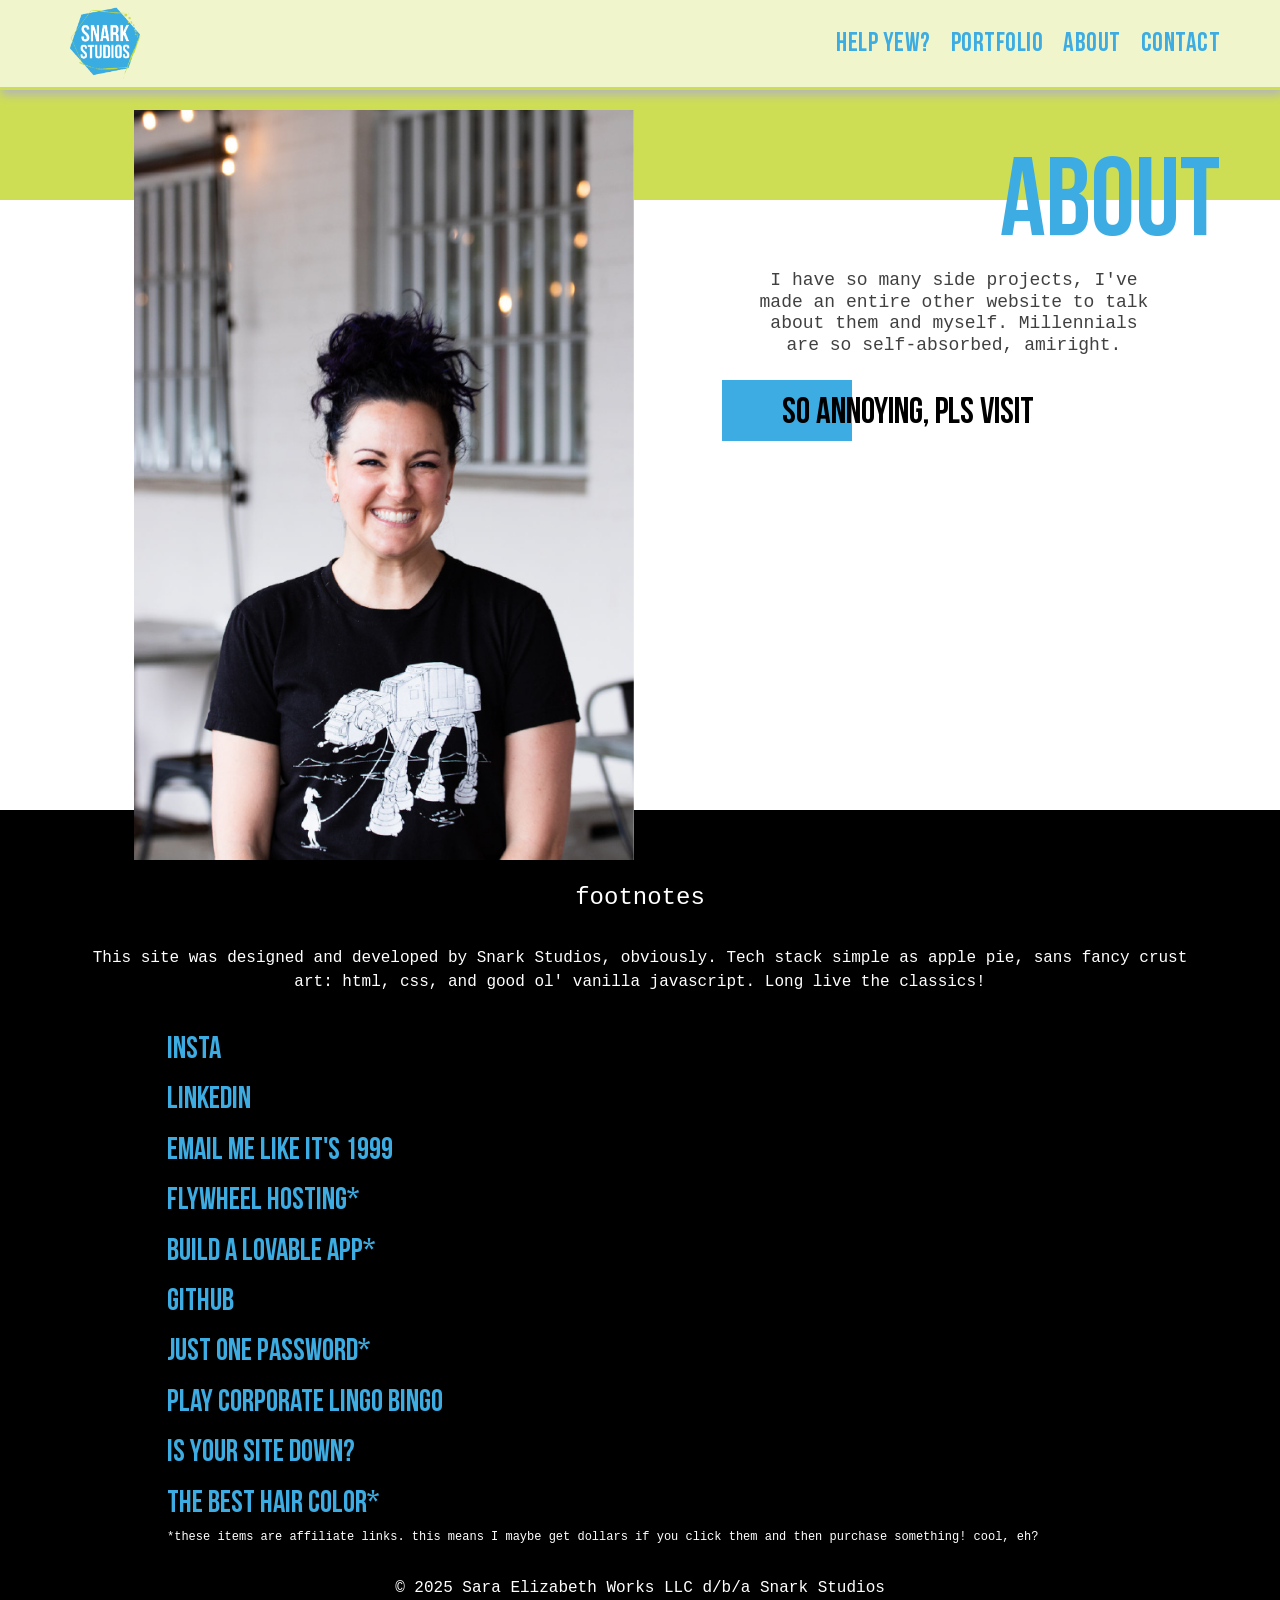
==== commit 0a523431: "footer, portfolio, about about page animations; standardizing footer in all pages; updated structure" ====
--- a/about.html
+++ b/about.html
@@ -5,21 +5,23 @@
     <meta charset="UTF-8">
     <title>About</title>
     <link rel="stylesheet" href="style.css">
-    <script type="module" src="/site-header.js"></script>
+    <script src="script.js"></script>
+    <script type="module" src="site-header.js"></script>
+    <script type="module" src="site-footer.js"></script>
 </head>
 
-<body id="ss-page-about">
+<body id="ss-page-about" class="js">
     <site-header></site-header>
     <header class="entry-header">
-        <h1>About</h1>
+        <h1 class="fadeup-effect">About</h1>
     </header><!-- .entry-header -->
     <main class="site-main" role="main">
         <div class="entry-content">
             <div class="ab-container">
-                <div class="ab-pic">
+                <div class="ab-pic ">
                     <img src="media/sara-about.jpg">
                 </div>
-                <div class="ab-headers">
+                <div class="ab-headers fadeup-effect">
                     <h5>I have so many side projects, I've made an entire other website to talk about them and myself.
                         Millennials are so self-absorbed, amiright.</h5>
                     <a href="https://instagram.com/vtsara" class="ss-btn blue" target="_blank">So annoying, pls
@@ -28,9 +30,7 @@
             </div>
         </div><!-- .entry-content -->
     </main>
-    <footer>
-        <p>&copy; 2025 Snark Studios</p>
-    </footer>
+    <site-footer></site-footer>
 </body>
 
 </html>
--- a/style.css
+++ b/style.css
@@ -993,7 +993,7 @@
 }
 
 .site-main .entry-content {
-    margin: 70px auto;
+    margin: 70px auto 0;
     overflow: hidden;
 }
 
@@ -1236,14 +1236,14 @@
 }
 
 .hero .movie {
-    height: 80vh;
+    height: 70vh;
     width: 100vw;
     background: linear-gradient(#c485f0de, #c485f073 50%), url("media/whatever.jpg");
   background-attachment: fixed; 
   background-repeat: no-repeat; 
   background-size: cover; 
-  background-position-x: center; 
-  background-position-y: 90px; /* // Show the bottom of the image - put 0 to start at the top --> This is what JS will update when the page is scrolled */
+  background-position: center 170px; 
+  overflow: hidden;
 }
 
 .elevator {
@@ -1479,18 +1479,71 @@
 
 #nicethings {
     background-color: #c7da2c;
-    padding: 50px 0;
-    min-height: 110vh;
-
-}
+    padding: 50px 0 80px;
+}
+#nicethings h2 {
+    color: #000;
+    text-align: center;
+    font-size: 2.8rem;
+    margin: 20px 0 5px;
+}
+#nicethings .subtitle {
+    font-family: 'Courier New', Courier, monospace;
+    max-width: 400px;
+    margin: auto;
+    text-align: center;
+    font-size: 14px;
+    line-height: 1.2;
+}
+
+#nicethings .inner {
+    display: flex;
+    flex-direction: column;
+    align-items: center;
+    margin: 70px auto 20px 7%;
+    /* max-width: 800px; */
+    gap: 60px;
+}
+
+#nicethings .inner .item {
+    display: flex;
+    flex-direction: row;
+    justify-content: flex-start;
+    align-items: flex-start;
+    gap: 40px;
+}
+
+.inner .item div {
+    width: 60%;
+    font-size: 18px;
+    font-style: italic;
+}
+
+.inner .item .logo {
+    width: 35%;
+    max-width: 250px;
+}
+.inner .item .logo img {
+    object-fit: cover;
+    width: 100%;
+    height: 100%;
+}
+
 
 
 /* Custom Pages: About page */
+
+#ss-page-about .entry-header {
+    position: relative;
+  z-index: 1;
+}
 
 #ss-page-about .entry-content {
     max-width: 1200px;
     margin: auto;
     padding-top: 70px;
+    overflow: visible;
+    
 }
 
 #ss-page-about h1 {
@@ -1506,16 +1559,30 @@
     align-items: flex-start;
     gap: 60px;
     padding: 0 20px;
+    z-index: auto;
+        min-height: 540px;
 }
 
 .ab-container .ab-pic {
     max-width: 500px;
     width: 55%;
-    margin-top: -160px;
-}
+    margin-top: -260px;
+    position: relative;
+    z-index: 5;
+    opacity: 0;
+    transform: translate(0, 0);
+  transition: opacity 0.3s ease-out, transform 0.6s ease-out;
+}
+.ab-pic.move {
+    opacity: 1;
+  transform: translate(40px, 100px);
+}
+
 
 .ab-headers {
     width: 40%;
+    position: relative;
+    z-index: 5;;
 }
 
 .ab-headers h5 {
@@ -1673,15 +1740,18 @@
     position: relative;
 }
 
-#ss-page-svc .row:before {
+#ss-page-svc .row.slide:before {
     position: absolute;
     content: '';
     height: 96px;
-    top: 20px;
+    top: -10px;
     right: 16%;
     width: 100vw;
     z-index: 1;
     border: 4px #cede54 solid;
+    transition: transform 0.1s ease-out;
+    will-change: transform;
+    transform: translateY(var(--box-offset, 0));
 }
 
 #ss-page-svc .bebas {
@@ -1703,11 +1773,6 @@
 
 #ss-page-svc .row ul {
     margin: 0;
-}
-
-#ss-page-svc .services {
-    position: relative;
-    padding: 50px 20px 70px;
 }
 
 #ss-page-svc .services:before {
@@ -1749,7 +1814,7 @@
 
 .services h2 {
     margin: 0;
-    line-height: 2.1rem;
+    line-height: 2.5rem;
     font-size: 2.8rem;
 }
 .services h5 {
@@ -1839,35 +1904,52 @@
 /* Site Footer
 ------------------------------------------------- */
 
-.site-footer {
+footer {
+    padding: 70px 20px 0px;
+    background-color: #000;
+    color: #fff;
+}
+
+footer h5 {
+text-align: center;
+    font-size: 1.5rem;
+    margin: 0 0 30px;
+}
+
+footer p {
+    font-family: 'courier new';
+    text-align: center;
+    margin: 0;
+}
+
+footer .socials {
+    font-family: 'Bebas';
+    font-size: 1.9rem;
+    padding: 30px 0 30px 7%;
+}
+footer .socials a {
+    display: block;
+    padding: 10px 0;
     line-height: 1;
-    padding: 40px 0;
-    background-color: #e6e7e8;
-}
-
-.site-footer .wrap {
-    margin: 0 auto;
-    max-width: 1280px;
-    padding-left: 60px;
-    padding-right: 60px;
-}
-
-.site-footer p {
-    font-size: 18px;
-    font-size: 1.8rem;
-    margin-bottom: 0;
-    text-align: center;
-}
-
-.site-footer a {
-    color: #3dace2;
-}
-
-.site-footer a:hover,
-.site-footer a:focus {
-    color: #e17fb3;
-}
-
+    width: fit-content;
+}
+footer .socials a:hover {
+    color: #c7da2c;
+}
+footer .socials a:nth-child(2n):hover {
+    transform: translateX(15px);
+}
+footer .socials a:nth-child(2n-1):hover {
+    transform: translateX(-25px);
+}
+.socials p {
+    font-size: 12px;
+    text-align: left;
+}
+
+footer .copyrt {
+    padding-bottom: 10px;
+}
 
 
 /* ANIMATIONS 
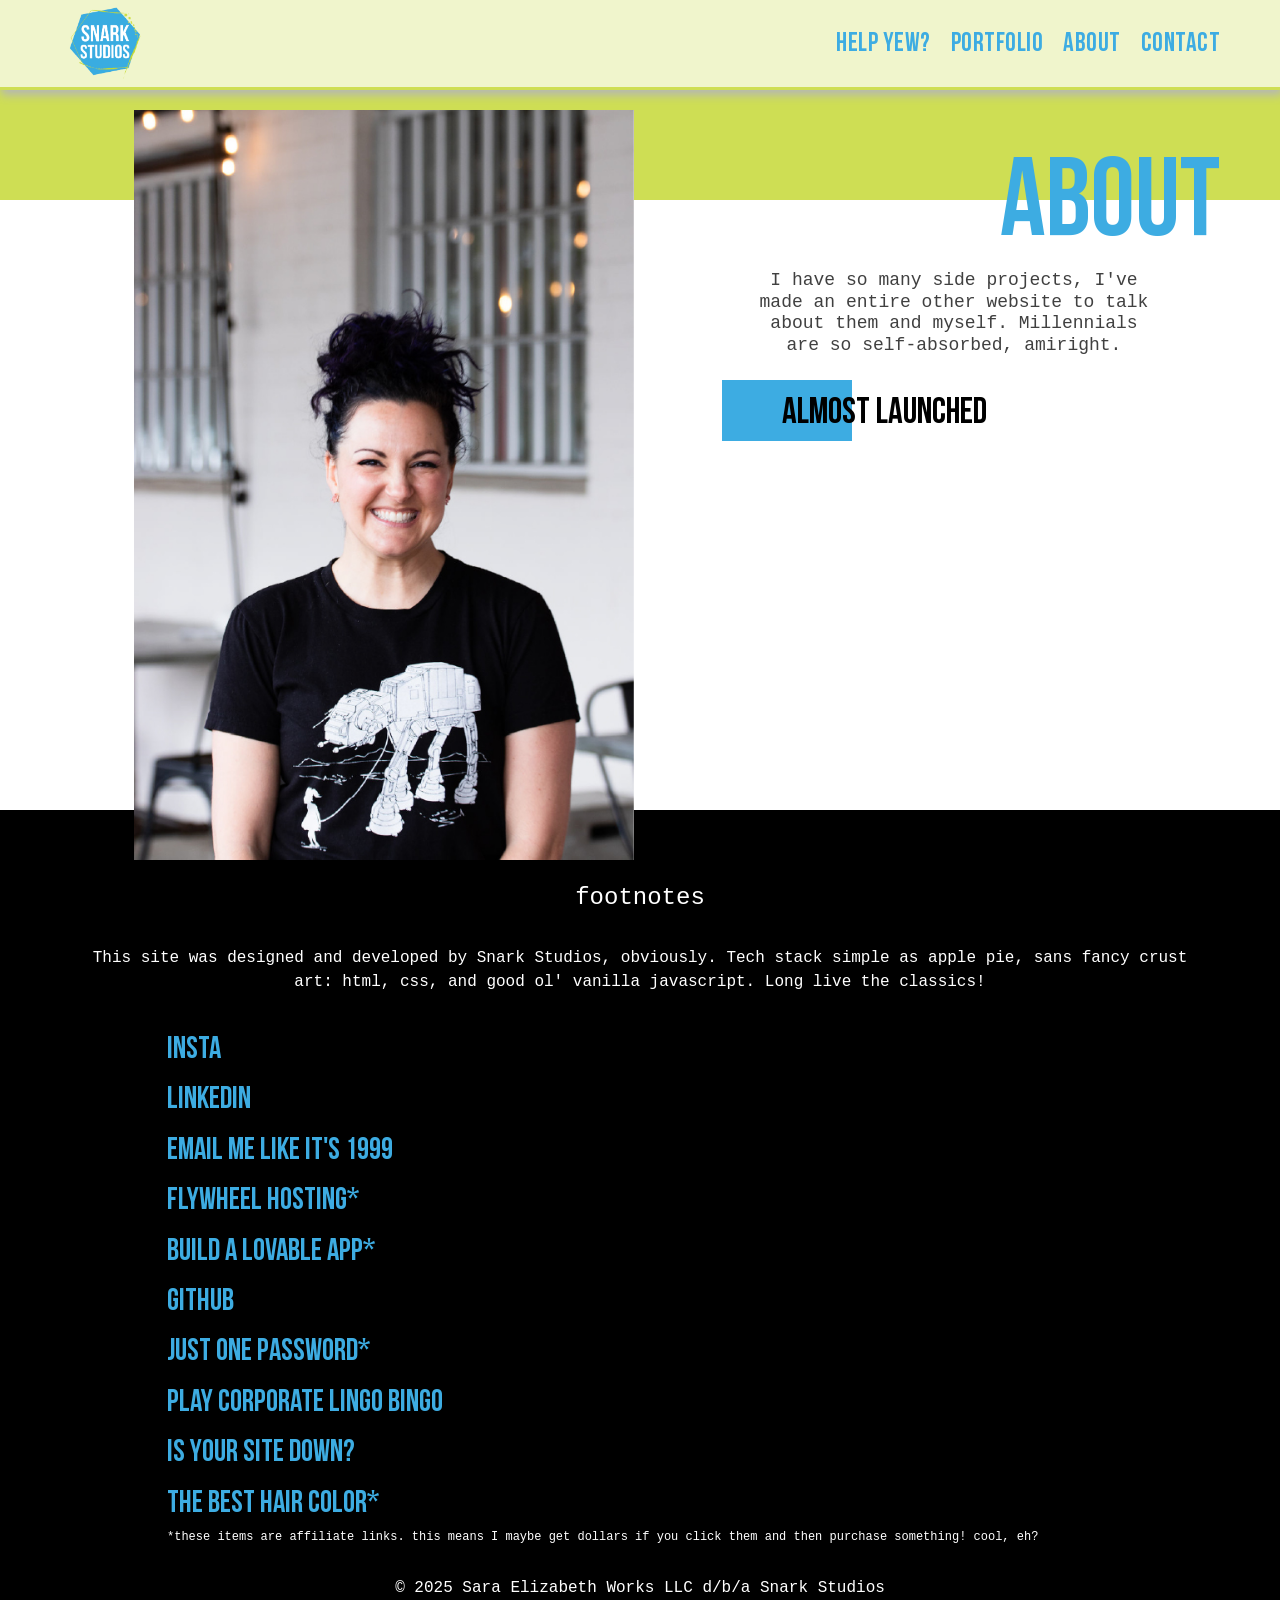
==== commit 2be68131: "minor content edits" ====
--- a/about.html
+++ b/about.html
@@ -24,8 +24,7 @@
                 <div class="ab-headers fadeup-effect">
                     <h5>I have so many side projects, I've made an entire other website to talk about them and myself.
                         Millennials are so self-absorbed, amiright.</h5>
-                    <a href="https://instagram.com/vtsara" class="ss-btn blue" target="_blank">So annoying, pls
-                        visit</a>
+                    <a href="https://instagram.com/vtsara" class="ss-btn blue" target="_blank">almost launched</a>
                 </div>
             </div>
         </div><!-- .entry-content -->
--- a/style.css
+++ b/style.css
@@ -530,7 +530,7 @@
     background-color: #c485f0;
     margin: 40px 0 70px;
     height: 3px;
-    box-shadow: 0 4px 6px 1px rgba(0, 0, 0, 0.3);
+    box-shadow: 0 4px 12px 0px rgba(0, 0, 0, 0.3);
 }
 
 ul,
@@ -594,9 +594,6 @@
     text-decoration: none;
 }
 
-a:focus {
-    outline: thin dotted;
-}
 
 a:hover,
 a:active {
@@ -1336,7 +1333,6 @@
 .svc-box:hover {
     box-shadow: 13px 15px 8px rgb(177 95 208 / 50%);
     transition: all .3s ease-in;
-    cursor: pointer;
 }
 
 .svc-box h3 {
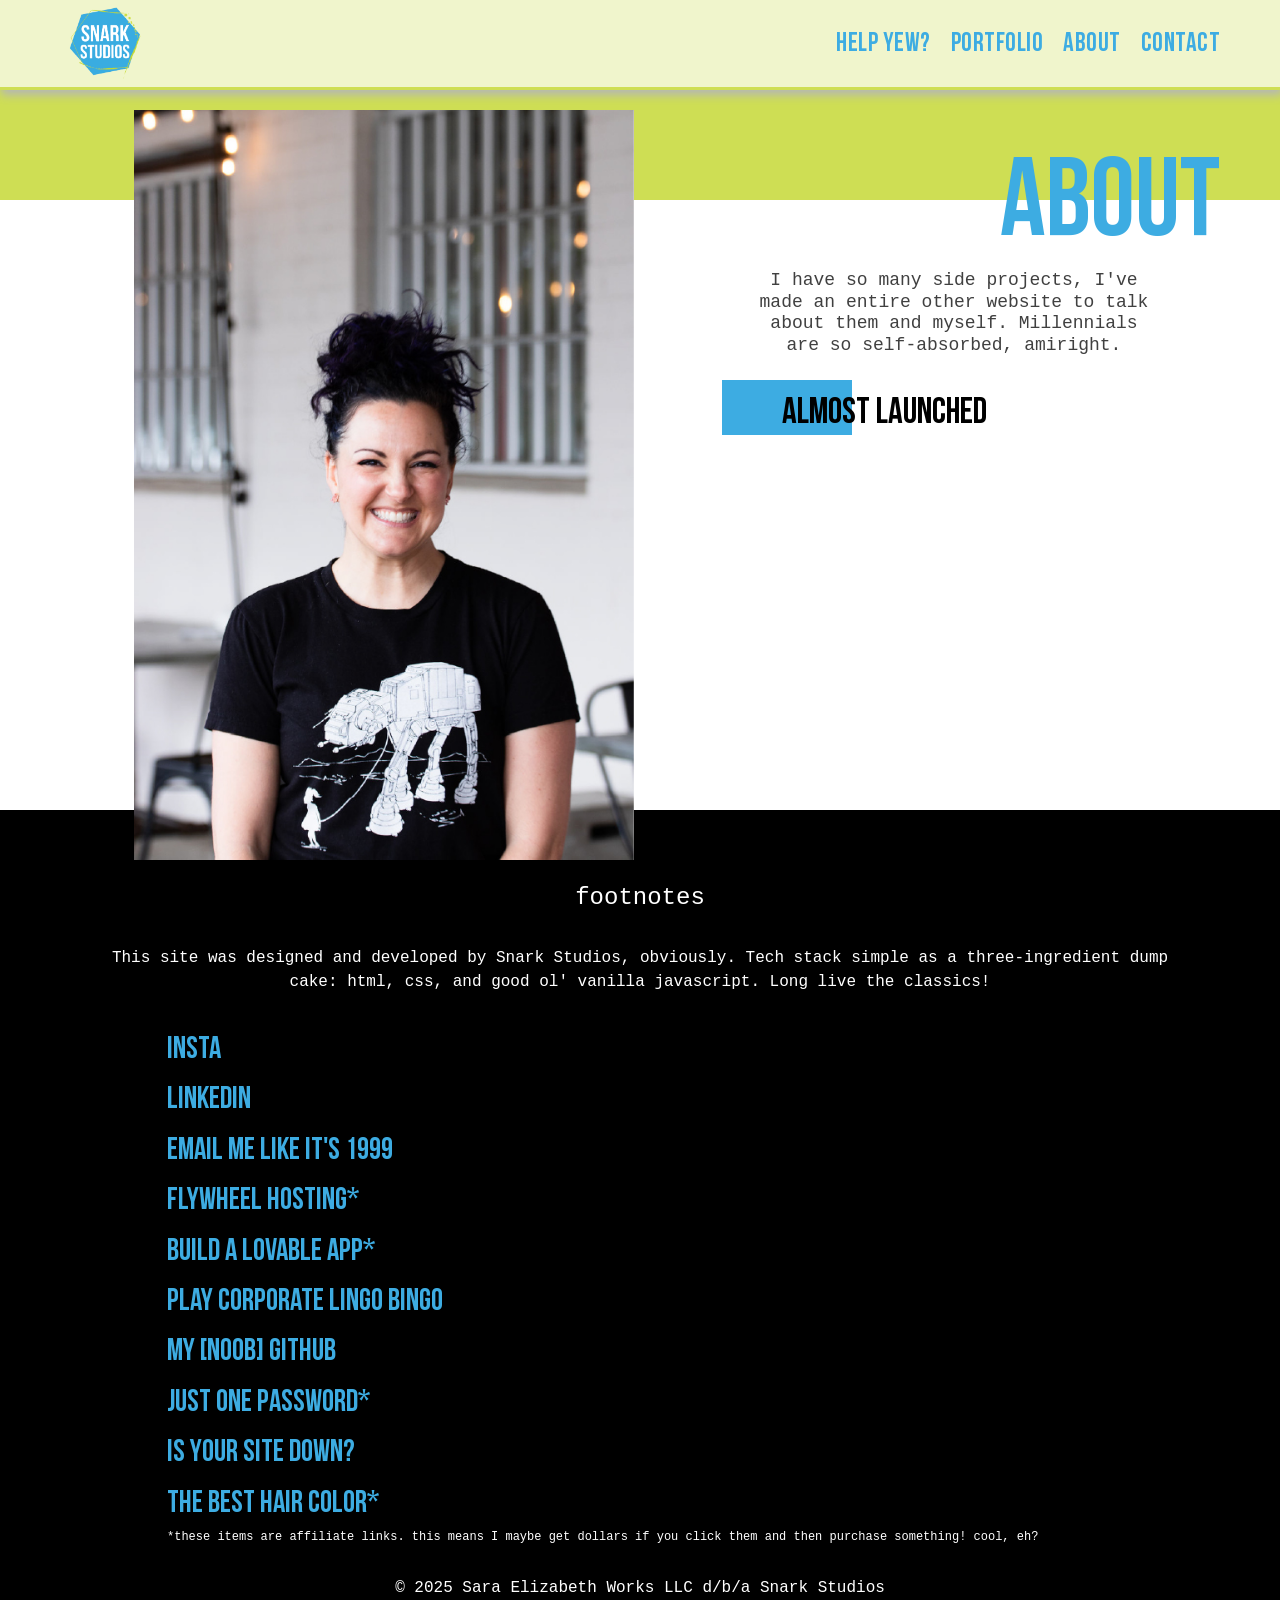
==== commit f3c88515: "mobile stuff mobile menu, new header for mobile actions, responsive edits" ====
--- a/about.html
+++ b/about.html
@@ -3,7 +3,8 @@
 
 <head>
     <meta charset="UTF-8">
-    <title>About</title>
+    <meta name="viewport" content="width=device-width, initial-scale=1.0" />
+    <title>About Snark Studios | Front-End Web Development + UX | Raleigh, NC</title>
     <link rel="stylesheet" href="style.css">
     <script src="script.js"></script>
     <script type="module" src="site-header.js"></script>
--- a/style.css
+++ b/style.css
@@ -1,5 +1,3 @@
-
-
 /*--------------------------------------------------------------
 >>> TABLE OF CONTENTS:
 ----------------------------------------------------------------
@@ -15,13 +13,7 @@
 # Components
 	- Navigation
 	- Posts and pages
-	- Comments
-	- Widgets
 	- Media
-	- Captions
-	- Galleries
-# plugins
-	- Jetpack infinite scroll
 # Utilities
 	- Accessibility
 	- Alignments
@@ -642,7 +634,7 @@
     content: '';
     position: absolute;
     background-color: #3dace2;
-    height: 61px;
+    height: 108%;
     width: 140px;
     left: -30px;
     top: -6px;
@@ -700,7 +692,7 @@
 }
 
 .button p {
-    text-align: center; 
+    text-align: center;
     font-style: italic;
 }
 
@@ -965,6 +957,132 @@
     flex: 1 0 50%;
 }
 
+.mobile-nav {
+    position: fixed;
+    bottom: 0;
+    left: 0;
+    width: 100%;
+    background-color: rgba(255, 255, 255, 0.85);
+    display: flex;
+    justify-content: space-around;
+    z-index: 999;
+}
+
+.mobile-nav ul {
+    list-style: none;
+    padding: 0;
+    margin: 0;
+    display: flex;
+    justify-content: space-between;
+    flex-direction: row;
+    align-items: flex-end;
+    gap: 10px;
+}
+
+.mobile-nav .nav-item {
+    color: #fff;
+    text-decoration: none;
+    position: relative;
+    padding: 10px 10px;
+    font-size: 1.5rem;
+    display: flex;
+    flex-direction: column;
+    align-items: center;
+    transition: all 0.3s ease;
+}
+
+.mobile-nav .nav-item:hover::after,
+.mobile-nav .nav-item.active::after {
+    content: attr(data-label);
+    font-size: 0.75rem;
+    color: #3dace2;
+    /* blue */
+    background-color: #cede54;
+    /* green */
+    padding: 2px 6px;
+    border-radius: 4px;
+    position: absolute;
+    bottom: -28px;
+    white-space: nowrap;
+    z-index: 1;
+}
+
+.mobile-nav .nav-item.active {
+    background-color: #3dace2;
+    color: #fff;
+}
+
+.mobile-nav .icon {
+    display: block;
+}
+
+.icon svg {
+    min-width: 36px;
+}
+
+#serv-icon {
+    min-width: 39px;
+}
+
+#serv-icon .cls-1 {
+    fill: #242d3c
+}
+
+#port-icon {
+    min-width: 60px;
+}
+
+#port-icon .cls-1 {
+    fill: #242d3c
+}
+
+#port-icon .cls-2 {
+    fill: #cede54
+}
+
+#port-icon .cls-3 {
+    fill: #c485f0
+}
+
+#port-icon .cls-4 {
+    fill: #3dace2
+}
+
+#about-icon {
+    min-width: 52px;
+}
+
+#contact-icon {
+    min-width: 44px;
+}
+
+#contact-icon .cls-1 {
+    fill: #c485f0
+}
+
+#contact-icon .cls-2 {
+    fill: #3dace2
+}
+
+#contact-icon .cls-3 {
+    fill: none;
+    stroke: #403e3e;
+    stroke-miterlimit: 10;
+    stroke-width: 4.65px
+}
+
+@media (min-width: 768px) {
+    .mobile-nav {
+        display: none;
+    }
+}
+
+@media (max-width: 768px) {
+    #masthead {
+        display: none;
+    }
+}
+
 /* pages
 --------------------------------------------- */
 
@@ -1063,6 +1181,14 @@
     margin: auto;
 }
 
+.green-bg {
+    background-color: #c7da2c;
+}
+
+.blue-bg {
+    background-color: #3dace2;
+}
+
 .hex-bkgr {
     background: url('media/bkgr-light-hex.jpg');
     background-repeat: no-repeat;
@@ -1071,45 +1197,89 @@
     background-repeat: no-repeat;
 }
 
-
-/* Current Clients Banner */
-
-.current-clients {
-    padding: 90px 20px 100px;
-    background-color: #c7da2c;
+.code {
+    position: relative;
+    max-width: fit-content !important;
+}
+
+.code:before {
+    position: absolute;
+    content: '<';
+    left: -11px;
+}
+
+.code:after {
+    position: absolute;
+    content: '>';
+    right: -13px;
+    top: 1px;
+}
+
+#meet-cta {
+    padding: 40px 20px 10px 30%;
+    display: flex;
+    flex-direction: column;
+    position: relative;
+}
+
+#meet-cta.stripe:before {
+    position: absolute;
+    content: '';
+    top: -120px;
+    width: 25px;
+    height: 0;
+    background-color: #3dace2;
+    right: 5%;
+    transition: height 1.2s ease-in-out;
+}
+
+#meet-cta.stripe.and-go:before {
+    height: 550px;
+}
+
+#meet-cta h2 {
+    margin: 0;
+    font-size: 3rem;
+    line-height: 1;
+}
+
+#meet-cta h5 {
+    text-align: left;
+    margin: 10px 0 0 40px;
+    transform: translate(40px, 0px);
+}
+
+#meet-cta .button {
+    transform: translate(23%, -2px);
+}
+
+#contact-cta {
+    display: flex;
+    padding: 40px 20px 10px;
+    gap: 50px;
+    align-items: center;
+    justify-content: center;
+}
+
+.ss-pg-contact #contact-cta img {
+    margin-top: -90px;
+}
+
+#contact-cta .inner {
+    max-width: 400px;
+    margin: 0;
     text-align: center;
 }
 
-.current-clients h3 {
-    display: inline;
-    padding-right: 30px;
-    font-size: 2.8rem;
-}
-
-.current-clients a.ss-btn {
-    vertical-align: super;
-}
-
-.current-clients .ss-btn:after {
-    width: 197px;
-}
-
-.current-clients .ss-btn:hover:after {
-    width: 97%;
-}
-
-.current-clients p {
-    max-width: 600px;
-    margin: auto;
-    font-family: 'Courier';
-    font-size: 12px;
-}
-
-.current-clients p a {
-    vertical-align: unset;
-    text-decoration: underline;
-}
-
+#contact-cta h2 {
+    margin: 10px;
+    font-size: 3.3rem;
+    line-height: 1;
+}
+
+#contact-cta .ss-btn {
+    letter-spacing: .7px;
+}
 
 
 /* Titles
@@ -1194,7 +1364,7 @@
 #ss-welcome {
     padding: 80px 20px 20px;
     background-color: #fff;
-  transition: background-color .2s ease-in;
+    transition: background-color .2s ease-in;
 }
 
 #ss-welcome .inner {
@@ -1202,26 +1372,26 @@
     opacity: 0;
     transition: opacity 1.1s ease-in;
     position: relative;
-    min-height:90vh;
+    min-height: 90vh;
 }
 
 /* Visible states triggered via JS */
 #ss-welcome.hero-bg-loaded {
-  background-color: #c485f0;
+    background-color: #c485f0;
 }
 
 .now-visible {
-  opacity: 1 !important;
-  transition: opacity 1s ease-in;
+    opacity: 1 !important;
+    transition: opacity 1s ease-in;
 }
 
 .page-content-visible {
-  opacity: 1 !important;
-  transition: opacity 1s ease-in;
+    opacity: 1 !important;
+    transition: opacity 1s ease-in;
 }
 
 #ss-welcome h2 {
-    margin: 20px; 
+    margin: 20px;
     font-size: 50px;
     line-height: .98;
     position: absolute;
@@ -1229,24 +1399,26 @@
     left: 50%;
     color: #c7da2c;
     max-width: 300px;
-    transition: opacity 1s ease-in .4s; /* TODO: update so it fades in sep from logo */
+    transition: opacity 1s ease-in .4s;
+    /* TODO: update so it fades in sep from logo */
 }
 
 .hero .movie {
     height: 70vh;
     width: 100vw;
     background: linear-gradient(#c485f0de, #c485f073 50%), url("media/whatever.jpg");
-  background-attachment: fixed; 
-  background-repeat: no-repeat; 
-  background-size: cover; 
-  background-position: center 170px; 
-  overflow: hidden;
+    background-attachment: fixed;
+    background-repeat: no-repeat;
+    background-size: cover;
+    background-position: center 170px;
+    overflow: hidden;
 }
 
 .elevator {
     background-color: #c7da2c;
-    padding: 80px 20px 100px;
-}
+    padding: 80px 20px 120px;
+}
+
 .elevator h3 {
     font-family: Courier;
     font-size: 22px;
@@ -1268,25 +1440,29 @@
     line-height: .98;
     opacity: 0;
 }
+
 .elevator .bg-box {
     position: relative;
     color: #000;
     font-family: Melbourne;
     font-size: 20px;
     padding: 30px 40px;
-    max-width:800px;
-}
+    max-width: 800px;
+}
+
 .elevator .bg-box {
-  transition: transform 0.8s ease;
-  transform: translateX(-100vw);
-}
+    transition: transform 0.8s ease;
+    transform: translateX(-100vw);
+}
+
 .elevator .bg-box p {
     position: relative;
     z-index: 0;
 }
+
 .elevator .bg-box:before {
     position: absolute;
-    content: ''; 
+    content: '';
     width: 110%;
     height: 450px;
     top: 0;
@@ -1294,6 +1470,7 @@
     background-color: #3dace2;
     z-index: 0;
 }
+
 .now-visible.bg-box {
     transform: translateX(0);
 }
@@ -1305,7 +1482,7 @@
     align-items: center;
     justify-content: center;
     min-height: 77vh;
-    
+
 }
 
 #ss-services .svc-container {
@@ -1317,6 +1494,7 @@
     gap: 30px;
     margin: 50px 0 50px;
 }
+
 #ss-services.hex-bkgr {
     background: linear-gradient(rgb(196 133 240 / 2%), rgb(196 133 240 / 45%) 97%), url(media/bkgr-light-hex.jpg);
 }
@@ -1373,51 +1551,55 @@
 #ss-services .ss-btn {
     margin-bottom: 0;
 }
+
 #ss-services .ss-btn:after {
     width: 266px;
 }
+
 #ss-services .ss-btn:hover:after {
     width: 95%;
 }
 
 
 .bio-section {
-  position: relative;
-  overflow: hidden;
-  color: #fff;
-  background: url('media/muffin-portrait.jpg');
+    position: relative;
+    overflow: hidden;
+    color: #fff;
+    background: url('media/muffin-portrait.jpg');
     background-repeat: no-repeat;
     background-size: cover;
     background-position: center right;
+    z-index: 0;
 }
 
 
 .scroll-content {
-  position: relative;
-  z-index: 2;
-  padding: 20px;
- background-color: var(--overlay-color, rgba(0, 0, 0, 0.5));
-  transition: background-color 0.1s linear;
-  pointer-events: none;
+    position: relative;
+    z-index: 0;
+    padding: 20px;
+    background-color: var(--overlay-color, rgba(0, 0, 0, 0.5));
+    transition: background-color 0.1s linear;
 }
 
 .scroll-content .inner {
     width: 100%;
-  color: white;
-  padding: 60px 20px;
-  overflow: visible;
-} 
+    color: white;
+    padding: 60px 20px;
+    overflow: visible;
+    position: relative;
+    z-index: auto;
+}
 
 #ss-about h2 {
     text-align: center;
     color: #cede54;
     font-size: 3.5rem;
-    line-height: 2.8rem;
+    line-height: 1;
     transform: translateX(15%);
 }
 
 .scroll-content .bio {
-max-width: 600px;
+    max-width: 600px;
     margin: 0 auto 0 7%;
     padding-top: 20px;
 }
@@ -1430,10 +1612,18 @@
     line-height: 1.2;
 }
 
+#ss-about .bio .button p {
+    font-family: 'Melbourne';
+    text-align: left;
+    margin: 0;
+    font-size: 16px;
+}
+
 .bio .ribbon {
-        height: 80px;
-    position: relative;
-}
+    height: 80px;
+    position: relative;
+}
+
 .bio .ribbon:after {
     position: absolute;
     content: '';
@@ -1441,9 +1631,10 @@
     width: 100vw;
     background-color: #c7da2c;
     height: 40px;
-    transition: transform 0.8s ease;
+    transition: transform 0.9s ease-in-out;
     transform: translateX(-120vw);
 }
+
 .bio .now-visible.ribbon:after {
     transform: translateX(0);
 }
@@ -1475,14 +1666,17 @@
 
 #nicethings {
     background-color: #c7da2c;
-    padding: 50px 0 80px;
-}
+    padding: 50px 10px 80px;
+}
+
 #nicethings h2 {
     color: #000;
     text-align: center;
     font-size: 2.8rem;
+    line-height: 1;
     margin: 20px 0 5px;
 }
+
 #nicethings .subtitle {
     font-family: 'Courier New', Courier, monospace;
     max-width: 400px;
@@ -1490,6 +1684,7 @@
     text-align: center;
     font-size: 14px;
     line-height: 1.2;
+    padding: 5px 15px;
 }
 
 #nicethings .inner {
@@ -1519,6 +1714,7 @@
     width: 35%;
     max-width: 250px;
 }
+
 .inner .item .logo img {
     object-fit: cover;
     width: 100%;
@@ -1531,7 +1727,7 @@
 
 #ss-page-about .entry-header {
     position: relative;
-  z-index: 1;
+    z-index: 1;
 }
 
 #ss-page-about .entry-content {
@@ -1539,7 +1735,7 @@
     margin: auto;
     padding-top: 70px;
     overflow: visible;
-    
+
 }
 
 #ss-page-about h1 {
@@ -1556,7 +1752,7 @@
     gap: 60px;
     padding: 0 20px;
     z-index: auto;
-        min-height: 540px;
+    min-height: 540px;
 }
 
 .ab-container .ab-pic {
@@ -1567,18 +1763,20 @@
     z-index: 5;
     opacity: 0;
     transform: translate(0, 0);
-  transition: opacity 0.3s ease-out, transform 0.6s ease-out;
-}
+    transition: opacity 0.3s ease-out, transform 0.6s ease-out;
+}
+
 .ab-pic.move {
     opacity: 1;
-  transform: translate(40px, 100px);
+    transform: translate(40px, 100px);
 }
 
 
 .ab-headers {
     width: 40%;
     position: relative;
-    z-index: 5;;
+    z-index: 5;
+    ;
 }
 
 .ab-headers h5 {
@@ -1598,6 +1796,10 @@
 
 #ss-page-portfolio .entry-content {
     max-width: 1200px;
+}
+
+#ss-page-portfolio .entry-content>div {
+    padding: 0 20px;
 }
 
 #ss-page-portfolio h6 {
@@ -1709,7 +1911,7 @@
     max-width: 700px;
     margin: 30px auto;
     padding: 20px 40px;
-    font-size: 18px;
+    font-size: 20px;
     position: relative;
     color: #fff;
 }
@@ -1752,10 +1954,29 @@
 
 #ss-page-svc .bebas {
     color: #c485f0;
-    font-size: 25px;
+    font-size: 29px;
     text-align: center;
     margin: 30px 0 0;
-}
+    letter-spacing: 0.6px;
+    transition: transform 0.1s ease-out;
+    will-change: transform;
+    transform: translateY(var(--header-offset, 0));
+
+}
+
+.animate span {
+    opacity: 0;
+    transform: translateX(20px);
+    display: inline-block;
+    transition: opacity 0.6s ease, transform 0.6s ease;
+    padding-right: 4px;
+}
+
+.animate span.visible {
+    opacity: 1;
+    transform: translateX(0);
+}
+
 
 #ss-page-svc h6 {
     align-self: center;
@@ -1813,27 +2034,30 @@
     line-height: 2.5rem;
     font-size: 2.8rem;
 }
+
 .services h5 {
-text-align: left;
-position: relative;
-margin-left: 10px;
-max-width: max-content;
-font-size: 20px;
-}
+    text-align: left;
+    position: relative;
+    margin-left: 10px;
+    max-width: max-content;
+    font-size: 20px;
+}
+
 .services h5:before {
-position: absolute;
-content:"<";
-font-family: "Courier";
-font-size: inherit;
-left: -13px;
+    position: absolute;
+    content: "<";
+    font-family: "Courier";
+    font-size: inherit;
+    left: -13px;
     top: 1px;
 }
+
 .services h5:after {
-position: absolute;
-content:">";
-font-family: "Courier";
-font-size: inherit;
-right:-13px;
+    position: absolute;
+    content: ">";
+    font-family: "Courier";
+    font-size: inherit;
+    right: -13px;
     top: 1px;
 }
 
@@ -1907,7 +2131,7 @@
 }
 
 footer h5 {
-text-align: center;
+    text-align: center;
     font-size: 1.5rem;
     margin: 0 0 30px;
 }
@@ -1923,21 +2147,26 @@
     font-size: 1.9rem;
     padding: 30px 0 30px 7%;
 }
+
 footer .socials a {
     display: block;
     padding: 10px 0;
     line-height: 1;
     width: fit-content;
 }
+
 footer .socials a:hover {
     color: #c7da2c;
 }
+
 footer .socials a:nth-child(2n):hover {
     transform: translateX(15px);
 }
+
 footer .socials a:nth-child(2n-1):hover {
     transform: translateX(-25px);
 }
+
 .socials p {
     font-size: 12px;
     text-align: left;
@@ -2057,7 +2286,7 @@
 
 
 #page-content {
-  transition: opacity 0.8s ease-in;
+    transition: opacity 0.8s ease-in;
 }
 
 
@@ -2065,57 +2294,85 @@
 ---------------------------------------------------------------------------------------------------- */
 
 @media only screen and (max-width: 1023px) {
-
-   
-
+    #contact-cta {
+        flex-direction: column;
+        gap: 0;
+    }
 }
 
 @media only screen and (max-width: 800px) {
 
-    .menu-toggle {
-        line-height: 20px;
-        position: relative;
-        z-index: 1000;
+    /* home responsive edits */
+    #ss-welcome .inner h2.now-visible {
+        left: 0;
+        top: 44%;
+    }
+
+    .elevator .boom {
+        flex-direction: column;
+    }
+
+    .ss-btn {
+        margin-left: 0;
+        margin-right: 0;
+    }
+
+    #ss-services .ss-btn:after {
+        height: 2.5em;
+    }
+
+    .elevator .bg-box:before {
+        height: 100%;
+    }
+
+    .hero .movie {
+        height: 40vh;
+    }
+
+    #ss-services .svc-container {
+        flex-direction: column;
+    }
+
+    #nicethings .inner .item {
+        flex-direction: column;
+        gap: 10px;
+    }
+
+    .inner .item .logo {
+        width: 50%;
+    }
+
+    .inner .item div {
         width: 100%;
     }
 
-    .menu-toggle::before {
-        font-size: 2em;
-        margin-right: 10px;
-        text-rendering: auto;
-        vertical-align: middle;
-    }
-
-    .sub-menu-toggle {
-        float: right;
-        padding: 10px;
-        position: absolute;
-        right: 1px;
-        top: 1px;
-        z-index: 100;
-    }
-
-    .sub-menu-toggle::before {
-        display: inline-block;
-        text-rendering: auto;
-        -webkit-transform: rotate(0);
-        -ms-transform: rotate(0);
-        transform: rotate(0);
-        -webkit-transition: transform .25s ease-in-out;
-        -ms-transition: transform .25s ease-in-out;
-        transition: transform .25s ease-in-out;
-    }
-
-    .sub-menu-toggle.activated::before {
-        -webkit-transform: rotate(180deg);
-        -ms-transform: rotate(180deg);
-        transform: rotate(180deg);
-    }
-
-
-    #scroll-down {
-        max-width: 7%;
-        padding-top: 15px;
+    /* all subpage items */
+    header.entry-header {
+        height: 100px;
+    }
+
+    .entry-header h1 {
+        font-size: 3rem;
+        line-height: 1;
+    }
+
+    #meet-cta {
+        padding-left: 20px;
+    }
+
+    #meet-cta .code {
+        transform: none;
+    }
+
+    /* services pg */
+    #ss-page-svc .row.slide:before {
+        right: -20px;
+        width: 120vw;
+    }
+
+    .services .svc {
+        flex-direction: column;
+        gap: 0;
     }
 
     /* portfolio responsive edits */
@@ -2131,53 +2388,18 @@
         width: 90%;
     }
 
-    /* home responsive edits */
-    .top-row {
-        display: flex;
-        flex-direction: row;
-        align-items: flex-start;
-    }
-
-    .top-row .logo {
-        width: 50%;
-    }
-
-    .top-row .right {
-        opacity: 0;
-    }
-
-    .title-row {
-        display: flex;
+    /* about pg */
+    #ss-page-about h1 {
+        margin-right: 30px;
+    }
+
+    .ab-container {
         flex-direction: column;
-        justify-content: center;
-        align-items: center;
-    }
-
-    .title-row a,
-    .title-row h3 {
-        position: relative;
-        top: unset !important;
-        left: unset !important;
-        bottom: unset !important;
-    }
-
-    .title-row a h1 span {
-        text-align: center;
-        margin: 0 auto 15px;
-        display: block;
-    }
-
-    #ss-welcome .button img {
-        display: block;
-        margin: auto;
-        margin-top: 70px;
-    }
-
-
-}
-
-@media only screen and (max-width: 600px) {
-
-    
-
-}+    }
+
+    .ab-headers {
+        width: 100%;
+    }
+}
+
+@media only screen and (max-width: 600px) {}
